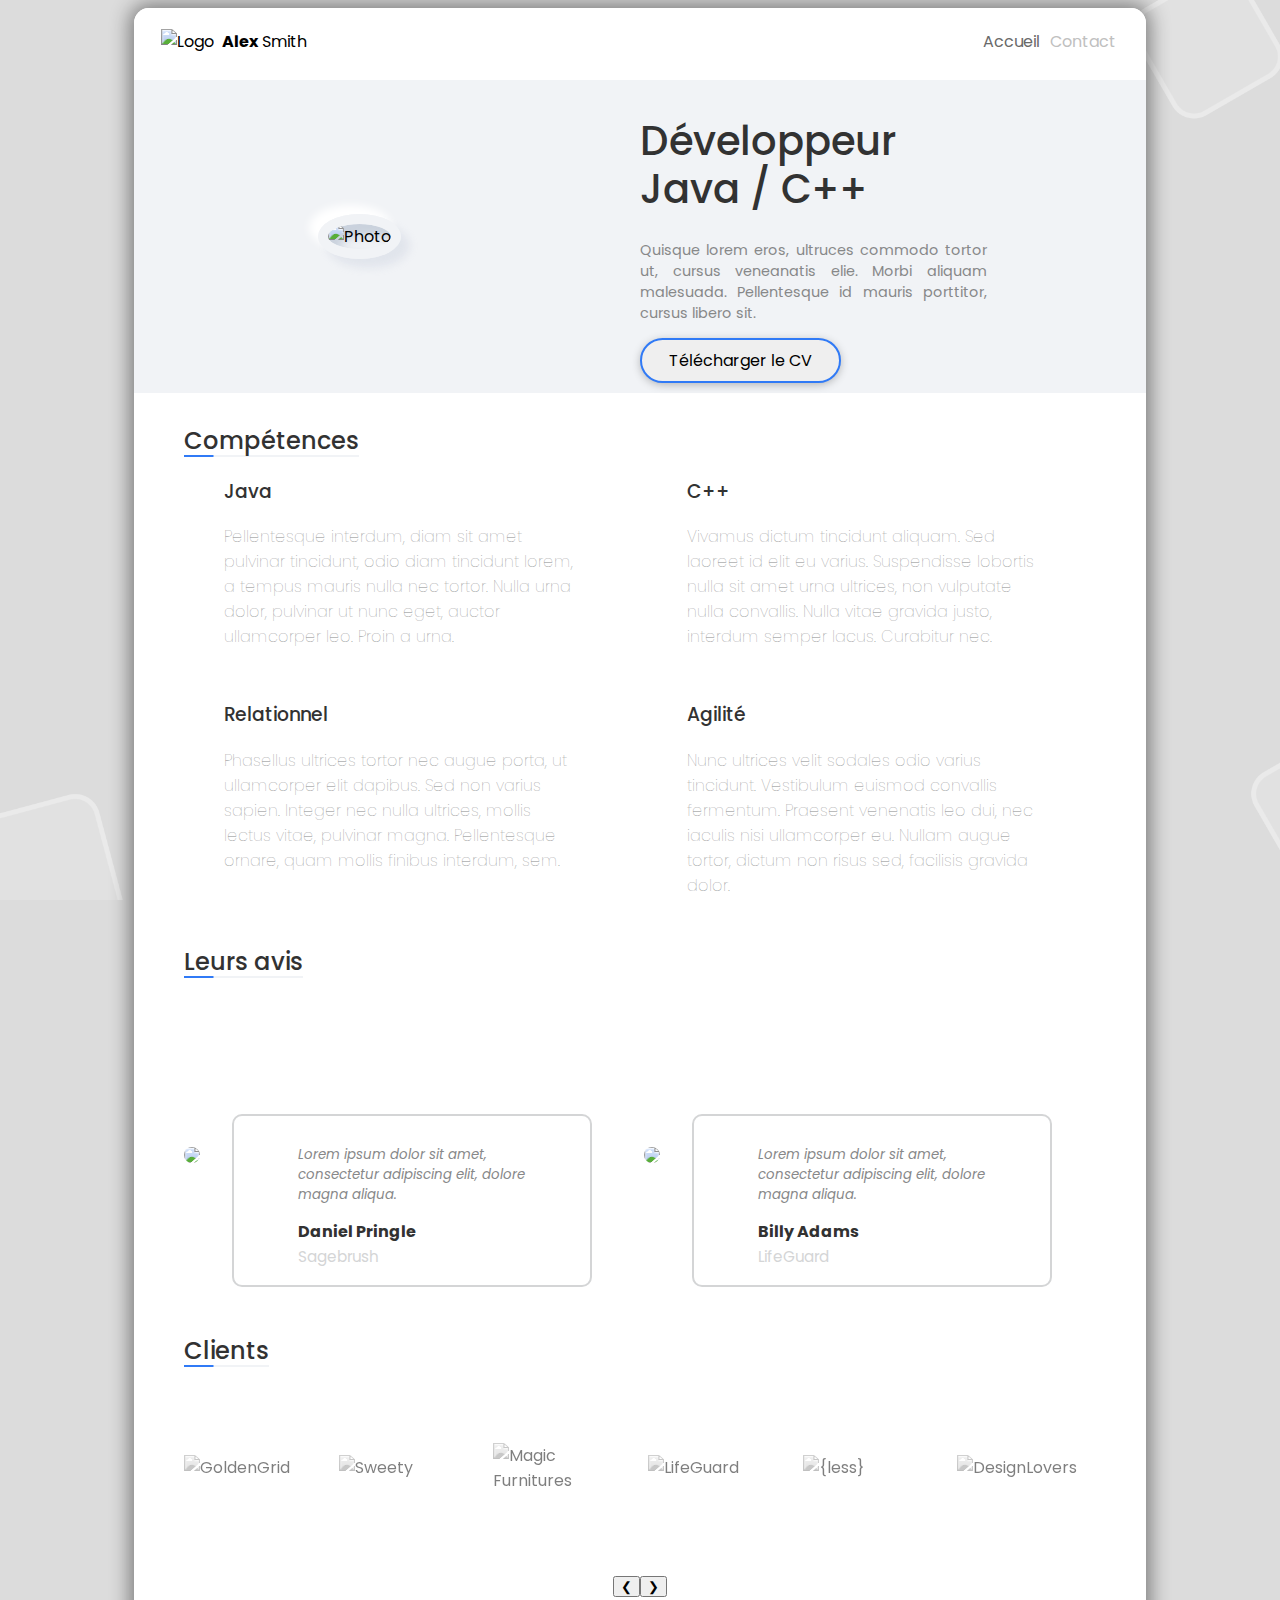
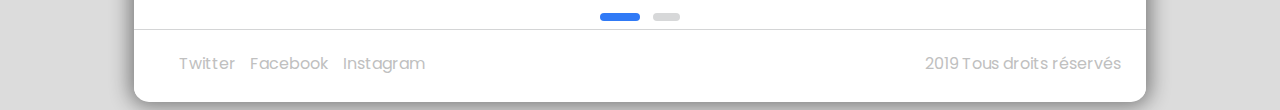
==== index.html @ a2bb188d "Commentaires, compatibilité chrome, scroll horisontal commencé" ====
<!DOCTYPE html>
<html lang="fr">

<head>
    <meta charset="UTF-8">
    <link rel="stylesheet" href="assets/stylesheet/style.css">
    <meta name="viewport" content="width=device-width, initial-scale=1.0">
    <meta http-equiv="X-UA-Compatible" content="ie=edge">

    <link href="https://fonts.googleapis.com/css?family=Poppins:300,400,500,700,900&display=swap" rel="stylesheet">
    <!-- police -->

    <script src="https://kit.fontawesome.com/a316a741dd.js" crossorigin="anonymous"></script>
    <!-- icones -->

    <link rel="apple-touch-icon" sizes="180x180" href="/apple-touch-icon.png">
    <link rel="icon" type="image/png" sizes="32x32" href="/favicon-32x32.png">
    <link rel="icon" type="image/png" sizes="16x16" href="/favicon-16x16.png">
    <link rel="manifest" href="/site.webmanifest">
    <!-- icône du site -->
    <title>CV</title>
</head>

<body>
    <div id="page">
        <nav>
            <div id="logo">
                <img src="favicon-32x32.png" alt="Logo" id="icon">
                <span id="name"><strong>Alex</strong> Smith</span>
            </div>

            <ul>
                <li><a href="" class="active">Accueil</a></li>
                <li><a href="">Contact</a></li>
            </ul>

        </nav>

        <header>
            <div id="headerContent">
                <div id="headerPhoto">
                    <img src="assets/images/headshot.png" alt="Photo" id="photo">
                </div>
                <div id="headerText">
                    <h1>Développeur Java / C++</h1>
                    <p id="describ">Quisque lorem eros, ultruces commodo tortor ut, cursus veneanatis elie. Morbi
                        aliquam malesuada. Pellentesque id mauris porttitor, cursus libero sit.
                    </p>
                    <button id="CVButton">Télécharger le CV</button>
                </div>
            </div>
        </header>
        <section id="skills">
            <h2 id="titleSkill">Compétences</h2>
            <div id="skillGrid">
                <article id="firstSkill" class="skill">
                    <i class="fas fa-pencil-alt" class="imgSkill"></i>
                    <div id="firstTextSkill" class="textSkill">
                        <h3>Java</h3>
                        <p>Pellentesque interdum, diam sit amet pulvinar tincidunt, odio diam tincidunt lorem, a tempus
                            mauris nulla nec tortor. Nulla urna dolor, pulvinar ut nunc eget, auctor ullamcorper leo.
                            Proin a urna. </p>
                    </div>
                </article>
                <article id="secondSkill" class="skill">
                    <i class="fas fa-store-alt" class="imgSkill"></i>
                    <div id="secondTextSkill" class="textSkill">
                        <h3>C++</h3>
                        <p>Vivamus dictum tincidunt aliquam. Sed laoreet id elit eu varius. Suspendisse lobortis nulla
                            sit amet urna ultrices, non vulputate nulla convallis. Nulla vitae gravida justo, interdum
                            semper lacus. Curabitur nec.</p>
                    </div>
                </article>
                <article id="thirdSkill" class="skill">
                    <i class="fas fa-desktop" class="imgSkill"></i>
                    <div id="thirdTextSkill" class="textSkill">
                        <h3>Relationnel</h3>
                        <p>Phasellus ultrices tortor nec augue porta, ut ullamcorper elit dapibus. Sed non varius
                            sapien. Integer nec nulla ultrices, mollis lectus vitae, pulvinar magna. Pellentesque
                            ornare, quam mollis finibus interdum, sem.</p>
                    </div>
                </article>
                <article id="fourthSkill" class="skill">
                    <i class="fas fa-bullhorn" class="imgSkill"></i>
                    <div id="fourthTextSkill" class="textSkill">
                        <h3>Agilité</h3>
                        <p>Nunc ultrices velit sodales odio varius tincidunt. Vestibulum euismod convallis fermentum.
                            Praesent venenatis leo dui, nec iaculis nisi ullamcorper eu. Nullam augue tortor, dictum non
                            risus sed, facilisis gravida dolor. </p>
                    </div>
                </article>
            </div>
        </section>
        <section id="comment">
            <h2>Leurs avis</h2>

            <div>
                <div class="slidesComments">
                    <!-- Deux premiers Commentaires -->
                    <div class="commentGrid">

                        <article id="firstComment" class="comment">
                            <img src="assets/images/man.jpg" id="firstImgComment" class="imgComment">
                            <div id="firstTextComment" class="textComment">
                                <p>Lorem ipsum dolor sit amet, consectetur adipiscing elit, dolore magna aliqua.
                                </p>
                                <span class="name">Daniel Pringle</span>
                                <br>
                                <span class="enterprise">Sagebrush</span>
                            </div>
                        </article>
                        <article id="secondComment" class="comment">
                            <img src="assets/images/man2.jpg" id="secondImgComment" class="imgComment">
                            <div id="secondTextComment" class="textComment">
                                <p>Lorem ipsum dolor sit amet, consectetur adipiscing elit, dolore magna aliqua.
                                </p>
                                <span class="name">Billy Adams</span>
                                <br>
                                <span class="enterprise">LifeGuard</span>
                            </div>


                        </article>

                        <article class="comment">
                            <img src="assets/images/woman.jpg" class="imgComment">
                            <div class="textComment">
                                <p>Lorem ipsum dolor sit amet, consectetur adipiscing elit, dolore magna aliqua.
                                </p>
                                <span class="name">Anna Lays</span>
                                <br>
                                <span class="enterprise">Magic Furnitures</span>
                            </div>
                        </article>
                        <article class="comment">
                            <img src="assets/images/woman2.jpg" class="imgComment">
                            <div class="textComment">
                                <p>Lorem ipsum dolor sit amet, consectetur adipiscing elit, dolore magna aliqua.
                                </p>
                                <span class="name">Eleanore Winston</span>
                                <br>
                                <span class="enterprise">Sweety</span>
                            </div>
                        </article>
                    </div>
                </div>
            </div>


        </section>

        <section id="clients">
            <h2 id="titleComment">Clients</h2>
            <div>
                <div class="slidesClients">
                    <div class="clientsGrid">

                        <img src="assets/images/logos/goldengrid.png" alt="GoldenGrid">
                        <img src="assets/images/logos/sweety.png" alt="Sweety">
                        <img src="assets/images/logos/magicfurnitures.png" alt="Magic Furnitures">
                        <img src="assets/images/logos/lifeguard.png" alt="LifeGuard">
                        <img src="assets/images/logos/less.png" alt="{less}">
                        <img src="assets/images/logos/designlovers.png" alt="DesignLovers">

                    </div>
                </div>
                <div class="slidesClients">
                    <div class="clientsGrid">

                        <img src="assets/images/logos/sqlaza.png" alt="SQLaza">
                        <img src="assets/images/logos/microfilm.png" alt="Microfilm">
                        <img src="assets/images/logos/logyk.png" alt="LOGYK">
                        <img src="assets/images/logos/emime.png" alt="EMINE">
                        <img src="assets/images/logos/doc.png" alt="<DOC/>">
                        <img src="assets/images/logos/agile.png" alt="Agile.io">

                    </div>
                </div>
            </div>

            <div class="sliders">
                <button class="sliderButton" onclick="plusClientsDivs(-1)">&#10094;</button>
                <button class="sliderButton" onclick="plusClientsDivs(1)">&#10095;</button>
            </div>

            <div class="indicators">
                <button class="indicatorClients" onclick="currentClientsDiv(1)"> </button>
                <button class="indicatorClients" onclick="currentClientsDiv(2)"> </button>
            </div>

            <script>
                var slideIndex = 1;
                showClientsDivs(slideIndex);

                function plusClientsDivs(n) {
                    showClientsDivs(slideIndex += n);
                }

                function currentClientsDiv(n) {
                    showClientsDivs(slideIndex = n);
                }

                function showClientsDivs(n) {
                    var i;
                    var x = document.getElementsByClassName("slidesClients");
                    var dots = document.getElementsByClassName("indicatorClients");
                    if (n > x.length) {
                        slideIndex = 1
                    }
                    if (n < 1) {
                        slideIndex = x.length
                    }
                    for (i = 0; i < x.length; i++) {
                        x[i].style.display = "none";
                    }
                    for (i = 0; i < dots.length; i++) {
                        dots[i].className = dots[i].className.replace(" activeSliderIndicator", "");
                    }
                    x[slideIndex - 1].style.display = "block";
                    dots[slideIndex - 1].className += " activeSliderIndicator";
                }
            </script>
        </section>


        <footer>
            <ul>
                <li><a href="">Twitter</a></li>
                <li><a href="">Facebook</a></li>
                <li><a href="">Instagram</a></li>
            </ul>

            <span id="copyright">2019 Tous droits réservés</span>
        </footer>
    </div>

</body>

</html>
---- assets/stylesheet/style.css ----
:root {
    --main-color: #307af6;
    --main-color-light: #698ef8;
    --main-color-dark: #2c509d;
    --main-title-color: #323232;
    --main-text-color: #878889;

    --scrollbarBG: rgba(0, 0, 0, 0.0);
    --thumbBG: #307af6;
    --width-mobile: 1120px;
}

body {
    font-family: 'Poppins', sans-serif;
    background: gainsboro url("../images/background.png") no-repeat center center fixed;
    -webkit-background-size: cover;
    -moz-background-size: cover;
    -o-background-size: cover;
    background-size: cover;
    padding: 0;
}

/* recoloration de la scrollbar */

/* *::-webkit-scrollbar {
    width: 11px;
}

* {
    scrollbar-width: thin;
    scrollbar-color: var(--thumbBG) var(--scrollbarBG);
}

*::-webkit-scrollbar-track {
    background: var(--scrollbarBG);
}

*::-webkit-scrollbar-thumb {
    background-color: var(--thumbBG);
    border-radius: 6px;
    border: 3px solid var(--scrollbarBG);
}
/*

/* mise en place du fond de la page */
#page {
    margin: 0 auto;
    width: 80%;
    max-width: 1120px;
    border-radius: 15px;
    background-color: white;
    -webkit-box-shadow: 0px 0px 20px 4px rgba(0, 0, 0, 0.45);
    -moz-box-shadow: 0px 0px 20px 4px rgba(0, 0, 0, 0.45);
    box-shadow: 0px 0px 20px 4px rgba(0, 0, 0, 0.45);
    overflow: hidden;
}

@media (max-width: 1120px) {

    body {
        margin: 0;
    }

    #page {
        width: 100%;
        max-width: none;
        border-radius: 0px;
        -webkit-box-shadow: none;
        -moz-box-shadow: none;
        box-shadow: none;

    }
}

nav {
    width: 100%;
    background-color: white;
    color: black;
    float: left;
    margin-bottom: 5px;
    align-items: center;
    display: flex;
    justify-content: space-between;
}

#logo {
    text-align: center;
    padding-left: 25px;
}

#icon,
#name {
    padding: 2px;
    display: inline-block;
    vertical-align: middle;
}

nav ul {
    display: flex;
    float: right;
    margin-right: 25px;
}

nav li {
    padding: 5px;
    display: inline-block;
}

nav a {
    transition: .1s;
    color: silver;
    text-decoration: none;
}

nav a:hover {
    transition: .1s;
    color: darkgray;
}

.active {
    transition: .1s;
    color: dimgray;
}

header {
    padding: 10px;
    background: #f1f3f6;
    align-items: center;
    display: flex;
}

#headerContent {
    width: 70%;
    margin: 0 auto;
    display: grid;
    justify-content: center;
    align-items: center;
    grid-template-columns: repeat(2, 1fr);
}

#headerPhoto {
    padding: 25px;
}

#photo {
    width: 350px;
    border-radius: 50%;
    border: 10px solid #F1F3F6;
    -webkit-box-shadow: 9px 9px 9px rgba(163, 177, 198, 0.2), -9px -9px 9px rgba(255, 255, 255, 1), inset 9px 9px 9px 3px rgba(163, 177, 198, 0.5);
    -moz-box-shadow: 9px 9px 9px rgba(163, 177, 198, 0.2), -9px -9px 9px rgba(255, 255, 255, 1), inset 9px 9px 9px 3px rgba(163, 177, 198, 0.5);
    box-shadow: 9px 9px 9px rgba(163, 177, 198, 0.2), -9px -9px 9px rgba(255, 255, 255, 1), inset 9px 9px 9px 3px rgba(163, 177, 198, 0.5);
}

h1 {
    font-weight: 500;
    font-size: 250%;
    line-height: 1.2em;
    color: var(--main-title-color);

}

@media (max-width: 1120px) {
    #headerContent {
        grid-template-columns: repeat(1, 1fr);
        text-align: center !important;
    }

    #headerText {
        font-size: 1em;
        width: 80% !important;
        text-align: center !important;

    }

    #headerText h1 {
        margin-top: -0.6em;
        line-height: 130%;
    }

}

h2 {
    font-weight: 500;
    color: var(--main-title-color);
}

/* Ligne en dessous du H2*/
h2 {
    display: inline;
    background-repeat: repeat-x;
    background-position: 0 100%;
    background-size: 100% 2px;
    background-image: linear-gradient(0.25turn, var(--main-color) 0%, var(--main-color) 29px, #f1f3f6 30px);
}

h3 {
    color: var(--main-title-color);

    font-weight: 500;
}

.skill p {
    font-weight: 100;
    color: var(--main-text-color);
}

#headerText {
    width: fit-content;
    text-align: justify;
    margin: 0 auto;
    display: inline-block;
}

#describ {
    color: var(--main-text-color);
    font-size: 0.9em;
}

#CVButton {
    font-family: 'Poppins', sans-serif;
    font-size: 1em;
    padding: 0.5em 1.7em;
    border-radius: 5em;
    border: 2px solid var(--main-color);
    transition: .1s;

    -webkit-box-shadow: 0px 2px 10px -1px rgba(0, 0, 0, 0.3);
    -moz-box-shadow: 0px 2px 10px -1px rgba(0, 0, 0, 0.3);
    box-shadow: 0px 2px 10px -1px rgba(0, 0, 0, 0.3);
}

#CVButton:hover {
    transition: .1s;
    transform: scale(1.1);
}

#CVButton:active {
    transition: .1s;
    transform: scale(0.9);
}


#skills,
#comment,
#clients {

    padding: 50px;
    padding-top: 30px;
    padding-bottom: 0;
}



#skillGrid,
.clientsGrid {
    margin: 0 auto;
    display: grid;
    grid-gap: 1em;
    grid-template-columns: repeat(2, 1fr);

}

/* si on passe en mode mobile*/
@media (max-width: 1120px) {
    #skillGrid {
        grid-template-columns: repeat(1, 1fr);
    }

    .textSkill {
        display: inline-block;
        width: 100%;
    }
}

/* couleur des icônes font awesome */
.fas {
    vertical-align: top;
    color: var(--main-color);
    font-size: 2.2em;
    display: inline-block;
    width: fit-content;
    padding: 0.5em;
}

.textSkill {
    display: inline-block;
    width: 78%;
}




/*contient la grille de cartes*/
.slidesComments {
    display: grid;
    grid-gap: 10px;
    grid-template-columns: repeat(4, calc(40%-40px));
    grid-template-rows: minmax(150px, 1fr);
}

/*contient toutes les div commentaires*/
.commentGrid {
    overflow-x: scroll;
    white-space: nowrap;


}

/* div contenant l'image, texte, nom, prénom */
.comment {

    display: inline-block;
    width: 50%;


    background-image: url("../images/quote_reverse.png");
    background-repeat: no-repeat;
    background-position: 95% 100%;
    background-size: 3em;

}

/* image au dessus du commentaire */
.imgComment {
    border-radius: 50%;
    height: 7em;
    position: relative;
    bottom: -4.5em;
    transition: .1s;

}

.imgComment:hover {
    transition: .1s;
    transform: scale(1.1);
}

/* texte dans le commentaire  */
.textComment {
    border: 2px solid #D4D5D6;
    margin: 1em 3em;
    padding: 1em 4em 1em 4em;
    border-radius: 10px;
    color: var(--main-text-color);
    background: white url("../images/quote.png");
    background-repeat: no-repeat;
    background-position: 8% 60%;
    background-size: 1.2em;

}

/* paragraphe dans le commentaire*/
.comment p {
    font-size: smaller;
    font-style: italic;
    white-space: pre-line;
    /*sinon le texte dépasse*/

}

/* nom dans le commentaire*/
.name {
    color: var(--main-title-color);
    font-weight: bolder;
}

/* entreprise dans le commentaire*/
.enterprise {
    color: #D4D5D6;
    font-size: 0.95em;
}

.mySlides {
    display: none
        /*les diapositives sont masquées par défaut pour que le JS s'occupe de les afficher*/
}

/* indicateurs du vieux système de scroll */
.sliders,
.indicators {
    display: flex;
    justify-content: center;
    padding: 0.5em;

}

.indicators button {
    padding: 0.3em;
    padding-left: 1em;
    padding-right: 1em;

    border: none;
    margin-left: 0.5em;
    margin-right: 0.5em;

    border-radius: 5px;
    transition: .3s;
    background-color: #D7D8D9;

}

.indicators button:hover {

    background-color: var(--main-color-light);

    border: none;
    margin-left: 0.5em;
    margin-right: 0.5em;

    border-radius: 5px;
    transition: .3s;

}

.activeSliderIndicator {
    padding-left: 2em !;
    padding-right: 2em !important;

    background-color: var(--main-color) !important;
    transition: .1s;


}

.clientsGrid {
    grid-template-columns: repeat(6, 1fr);
    display: flex;
    justify-content: center;
    min-height: 200px;
}

.clientsGrid img {
    align-self: center;
    transition: .1s;
    -webkit-filter: grayscale(100%);
    filter: grayscale(100%);
    width: 100%;
    opacity: 50%;

    max-width: 165px;

    height: auto;

}

.clientsGrid img:hover {

    transition: .1s;
    filter: grayscale(0%);

    transform: scale(1.1);
    opacity: 100%;
}

/* bas de page */

footer {
    /* min-height: 145px;*/
    width: 100%;
    background-color: white;
    color: black;
    float: left;
    margin-bottom: 5px;
    align-items: center;
    display: flex;
    justify-content: space-between;
    border-top: 1px solid #D4D5D6;

}

footer li {
    padding: 5px;
    display: inline-block;
}

footer a,
footer span {
    transition: .3s;
    color: silver;
    text-decoration: none;
}

#copyright {
    margin-right: 25px;
}

footer a:hover {
    transition: .3s;
    color: darkgray;
}
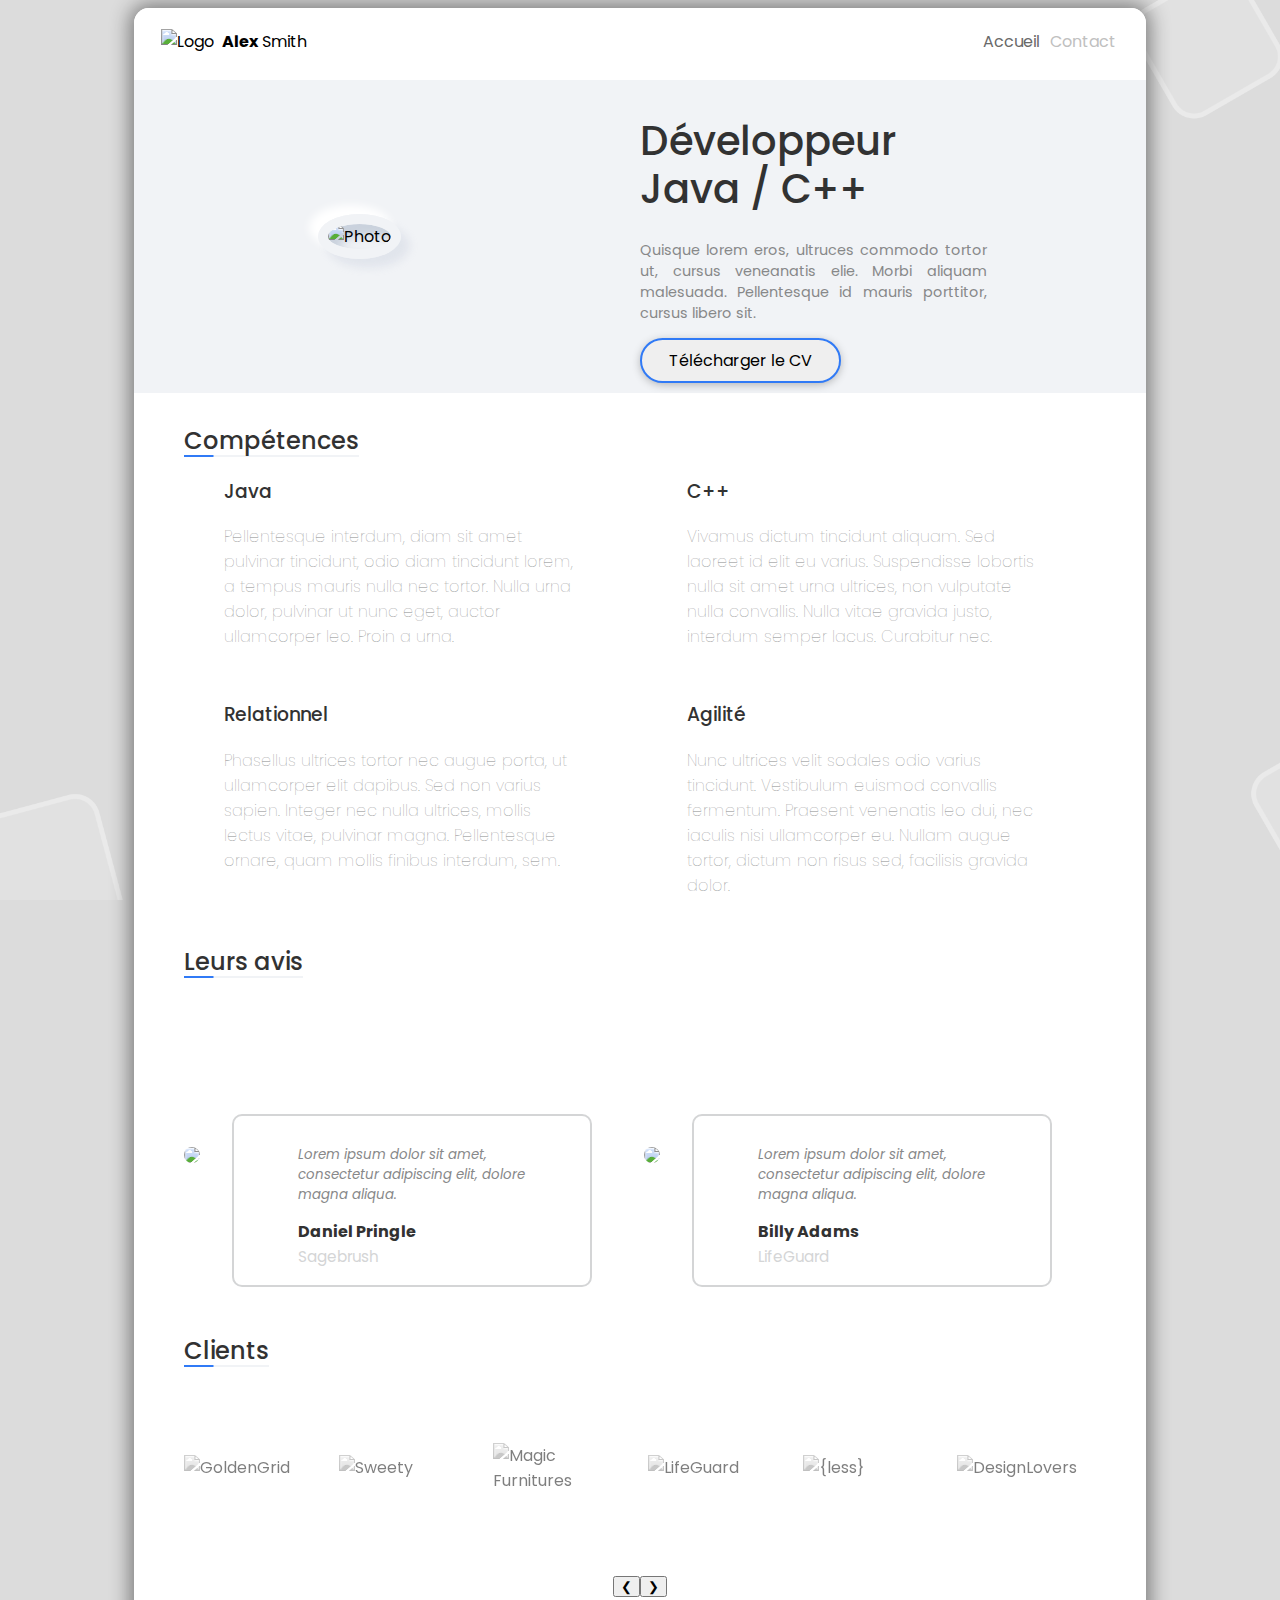
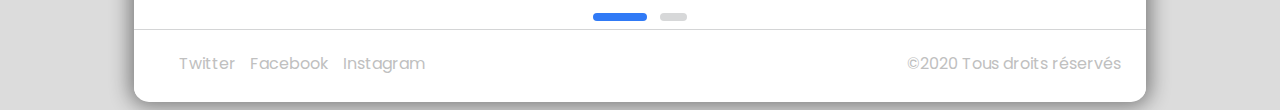
==== commit b545b734: "update" ====
--- a/index.html
+++ b/index.html
@@ -3,7 +3,7 @@
 
 <head>
     <meta charset="UTF-8">
-    <link rel="stylesheet" href="assets/stylesheet/style.css">
+    <link rel="stylesheet" href="assets/stylesheet/styleIndex.css">
     <meta name="viewport" content="width=device-width, initial-scale=1.0">
     <meta http-equiv="X-UA-Compatible" content="ie=edge">
 
@@ -31,7 +31,7 @@
 
             <ul>
                 <li><a href="" class="active">Accueil</a></li>
-                <li><a href="">Contact</a></li>
+                <li><a href="contact.html">Contact</a></li>
             </ul>
 
         </nav>
@@ -230,7 +230,7 @@
                 <li><a href="">Instagram</a></li>
             </ul>
 
-            <span id="copyright">2019 Tous droits réservés</span>
+            <span id="copyright">©2020 Tous droits réservés</span>
         </footer>
     </div>
 
--- a/assets/stylesheet/styleIndex.css
+++ b/assets/stylesheet/styleIndex.css
@@ -0,0 +1,490 @@
+:root {
+    --main-color: #307af6;
+    --main-color-light: #698ef8;
+    --main-color-dark: #2c509d;
+    --main-title-color: #323232;
+    --main-text-color: #878889;
+
+    --scrollbarBG: rgba(0, 0, 0, 0.0);
+    --thumbBG: #307af6;
+    --width-mobile: 1120px;
+}
+
+body {
+    font-family: 'Poppins', sans-serif;
+    background: gainsboro url("../images/background.png") no-repeat center center fixed;
+    -webkit-background-size: cover;
+    -moz-background-size: cover;
+    -o-background-size: cover;
+    background-size: cover;
+    padding: 0;
+}
+
+/* recoloration de la scrollbar */
+
+/* *::-webkit-scrollbar {
+    width: 11px;
+}
+
+* {
+    scrollbar-width: thin;
+    scrollbar-color: var(--thumbBG) var(--scrollbarBG);
+}
+
+*::-webkit-scrollbar-track {
+    background: var(--scrollbarBG);
+}
+
+*::-webkit-scrollbar-thumb {
+    background-color: var(--thumbBG);
+    border-radius: 6px;
+    border: 3px solid var(--scrollbarBG);
+}
+/*
+
+/* mise en place du fond de la page */
+#page {
+    margin: 0 auto;
+    width: 80%;
+    max-width: 1120px;
+    border-radius: 15px;
+    background-color: white;
+    -webkit-box-shadow: 0px 0px 20px 4px rgba(0, 0, 0, 0.45);
+    -moz-box-shadow: 0px 0px 20px 4px rgba(0, 0, 0, 0.45);
+    box-shadow: 0px 0px 20px 4px rgba(0, 0, 0, 0.45);
+    overflow: hidden;
+}
+
+@media (max-width: 1120px) {
+
+    body {
+        margin: 0;
+    }
+
+    #page {
+        width: 100%;
+        max-width: none;
+        border-radius: 0px;
+        -webkit-box-shadow: none;
+        -moz-box-shadow: none;
+        box-shadow: none;
+
+    }
+}
+
+nav {
+    width: 100%;
+    background-color: white;
+    color: black;
+    float: left;
+    margin-bottom: 5px;
+    align-items: center;
+    display: flex;
+    justify-content: space-between;
+}
+
+#logo {
+    text-align: center;
+    padding-left: 25px;
+}
+
+#icon,
+#name {
+    padding: 2px;
+    display: inline-block;
+    vertical-align: middle;
+}
+
+nav ul {
+    display: flex;
+    float: right;
+    margin-right: 25px;
+}
+
+nav li {
+    padding: 5px;
+    display: inline-block;
+}
+
+nav a {
+    transition: .1s;
+    color: silver;
+    text-decoration: none;
+}
+
+nav a:hover {
+    transition: .1s;
+    color: darkgray;
+}
+
+.active {
+    transition: .1s;
+    color: dimgray;
+}
+
+header {
+    padding: 10px;
+    background: #f1f3f6;
+    align-items: center;
+    display: flex;
+}
+
+#headerContent {
+    width: 70%;
+    margin: 0 auto;
+    display: grid;
+    justify-content: center;
+    align-items: center;
+    grid-template-columns: repeat(2, 1fr);
+}
+
+#headerPhoto {
+    padding: 25px;
+}
+
+#photo {
+    width: 350px;
+    border-radius: 50%;
+    border: 10px solid #F1F3F6;
+    -webkit-box-shadow: 9px 9px 9px rgba(163, 177, 198, 0.2), -9px -9px 9px rgba(255, 255, 255, 1), inset 9px 9px 9px 3px rgba(163, 177, 198, 0.5);
+    -moz-box-shadow: 9px 9px 9px rgba(163, 177, 198, 0.2), -9px -9px 9px rgba(255, 255, 255, 1), inset 9px 9px 9px 3px rgba(163, 177, 198, 0.5);
+    box-shadow: 9px 9px 9px rgba(163, 177, 198, 0.2), -9px -9px 9px rgba(255, 255, 255, 1), inset 9px 9px 9px 3px rgba(163, 177, 198, 0.5);
+}
+
+h1 {
+    font-weight: 500;
+    font-size: 250%;
+    line-height: 1.2em;
+    color: var(--main-title-color);
+
+}
+
+@media (max-width: 1120px) {
+    #headerContent {
+        grid-template-columns: repeat(1, 1fr);
+        text-align: center !important;
+    }
+
+    #headerText {
+        font-size: 1em;
+        width: 80% !important;
+        text-align: center !important;
+
+    }
+
+    #headerText h1 {
+        margin-top: -0.6em;
+        line-height: 130%;
+    }
+
+}
+
+h2 {
+    font-weight: 500;
+    color: var(--main-title-color);
+}
+
+/* Ligne en dessous du H2*/
+h2 {
+    display: inline;
+    background-repeat: repeat-x;
+    background-position: 0 100%;
+    background-size: 100% 2px;
+    background-image: linear-gradient(0.25turn, var(--main-color) 0%, var(--main-color) 29px, #f1f3f6 30px);
+}
+
+h3 {
+    color: var(--main-title-color);
+
+    font-weight: 500;
+}
+
+.skill p {
+    font-weight: 100;
+    color: var(--main-text-color);
+}
+
+#headerText {
+    width: fit-content;
+    text-align: justify;
+    margin: 0 auto;
+    display: inline-block;
+}
+
+#describ {
+    color: var(--main-text-color);
+    font-size: 0.9em;
+}
+
+#CVButton {
+    font-family: 'Poppins', sans-serif;
+    font-size: 1em;
+    padding: 0.5em 1.7em;
+    border-radius: 5em;
+    border: 2px solid var(--main-color);
+    transition: .1s;
+    outline: none;
+    -webkit-box-shadow: 0px 2px 10px -1px rgba(0, 0, 0, 0.3);
+    -moz-box-shadow: 0px 2px 10px -1px rgba(0, 0, 0, 0.3);
+    box-shadow: 0px 2px 10px -1px rgba(0, 0, 0, 0.3);
+}
+
+#CVButton:hover {
+    transition: .1s;
+    transform: scale(1.1);
+}
+
+#CVButton:active {
+    transition: .1s;
+    transform: scale(0.9);
+}
+
+
+#skills,
+#comment,
+#clients {
+
+    padding: 50px;
+    padding-top: 30px;
+    padding-bottom: 0;
+}
+
+
+
+#skillGrid,
+.clientsGrid {
+    margin: 0 auto;
+    display: grid;
+    grid-gap: 1em;
+    grid-template-columns: repeat(2, 1fr);
+
+}
+
+/* si on passe en mode mobile*/
+@media (max-width: 1120px) {
+    #skillGrid {
+        grid-template-columns: repeat(1, 1fr);
+    }
+
+    .textSkill {
+        display: inline-block;
+        width: 100%;
+    }
+}
+
+/* couleur des icônes font awesome */
+.fas {
+    vertical-align: top;
+    color: var(--main-color);
+    font-size: 2.2em;
+    display: inline-block;
+    width: fit-content;
+    padding: 0.5em;
+}
+
+.textSkill {
+    display: inline-block;
+    width: 78%;
+}
+
+
+
+
+/*contient la grille de cartes*/
+.slidesComments {
+    display: grid;
+    grid-gap: 10px;
+    grid-template-columns: repeat(4, calc(40%-40px));
+    grid-template-rows: minmax(150px, 1fr);
+}
+
+/*contient toutes les div commentaires*/
+.commentGrid {
+    overflow-x: scroll;
+    white-space: nowrap;
+
+
+}
+
+/* div contenant l'image, texte, nom, prénom */
+.comment {
+
+    display: inline-block;
+    width: 50%;
+
+
+    background-image: url("../images/quote_reverse.png");
+    background-repeat: no-repeat;
+    background-position: 95% 100%;
+    background-size: 3em;
+
+}
+
+/* image au dessus du commentaire */
+.imgComment {
+    border-radius: 50%;
+    height: 7em;
+    position: relative;
+    bottom: -4.5em;
+    transition: .1s;
+
+}
+
+.imgComment:hover {
+    transition: .1s;
+    transform: scale(1.1);
+}
+
+/* texte dans le commentaire  */
+.textComment {
+    border: 2px solid #D4D5D6;
+    margin: 1em 3em;
+    padding: 1em 4em 1em 4em;
+    border-radius: 10px;
+    color: var(--main-text-color);
+    background: white url("../images/quote.png");
+    background-repeat: no-repeat;
+    background-position: 8% 60%;
+    background-size: 1.2em;
+
+}
+
+/* paragraphe dans le commentaire*/
+.comment p {
+    font-size: smaller;
+    font-style: italic;
+    white-space: pre-line;
+    /*sinon le texte dépasse*/
+
+}
+
+/* nom dans le commentaire*/
+.name {
+    color: var(--main-title-color);
+    font-weight: bolder;
+}
+
+/* entreprise dans le commentaire*/
+.enterprise {
+    color: #D4D5D6;
+    font-size: 0.95em;
+}
+
+.mySlides {
+    display: none
+        /*les diapositives sont masquées par défaut pour que le JS s'occupe de les afficher*/
+}
+
+/* indicateurs du vieux système de scroll */
+.sliders,
+.indicators {
+    display: flex;
+    justify-content: center;
+    padding: 0.5em;
+
+}
+
+.indicators button {
+    padding: 0.3em;
+    padding-left: 1em;
+    padding-right: 1em;
+
+    border: none;
+    margin-left: 0.5em;
+    margin-right: 0.5em;
+
+    border-radius: 5px;
+    transition: .3s;
+    background-color: #D7D8D9;
+
+}
+
+.indicators button:hover {
+
+    background-color: var(--main-color-light);
+
+    border: none;
+    margin-left: 0.5em;
+    margin-right: 0.5em;
+
+    border-radius: 5px;
+    transition: .3s;
+
+}
+
+.activeSliderIndicator {
+    padding-left: 2em !important;
+    padding-right: 2em !important;
+
+    background-color: var(--main-color) !important;
+    transition: .1s;
+
+
+}
+
+.clientsGrid {
+    grid-template-columns: repeat(6, 1fr);
+    display: flex;
+    justify-content: center;
+    min-height: 200px;
+}
+
+.clientsGrid img {
+    align-self: center;
+    transition: .1s;
+    -webkit-filter: grayscale(100%);
+    filter: grayscale(100%);
+    width: 100%;
+    opacity: 50%;
+
+    max-width: 165px;
+
+    height: auto;
+
+}
+
+.clientsGrid img:hover {
+
+    transition: .1s;
+    filter: grayscale(0%);
+
+    transform: scale(1.1);
+    opacity: 100%;
+}
+
+/* bas de page */
+
+footer {
+    /* min-height: 145px;*/
+    width: 100%;
+    background-color: white;
+    color: black;
+    float: left;
+    margin-bottom: 5px;
+    align-items: center;
+    display: flex;
+    justify-content: space-between;
+    border-top: 1px solid #D4D5D6;
+
+}
+
+footer li {
+    padding: 5px;
+    display: inline-block;
+}
+
+footer a,
+footer span {
+    transition: .3s;
+    color: silver;
+    text-decoration: none;
+}
+
+#copyright {
+    margin-right: 25px;
+}
+
+footer a:hover {
+    transition: .3s;
+    color: darkgray;
+}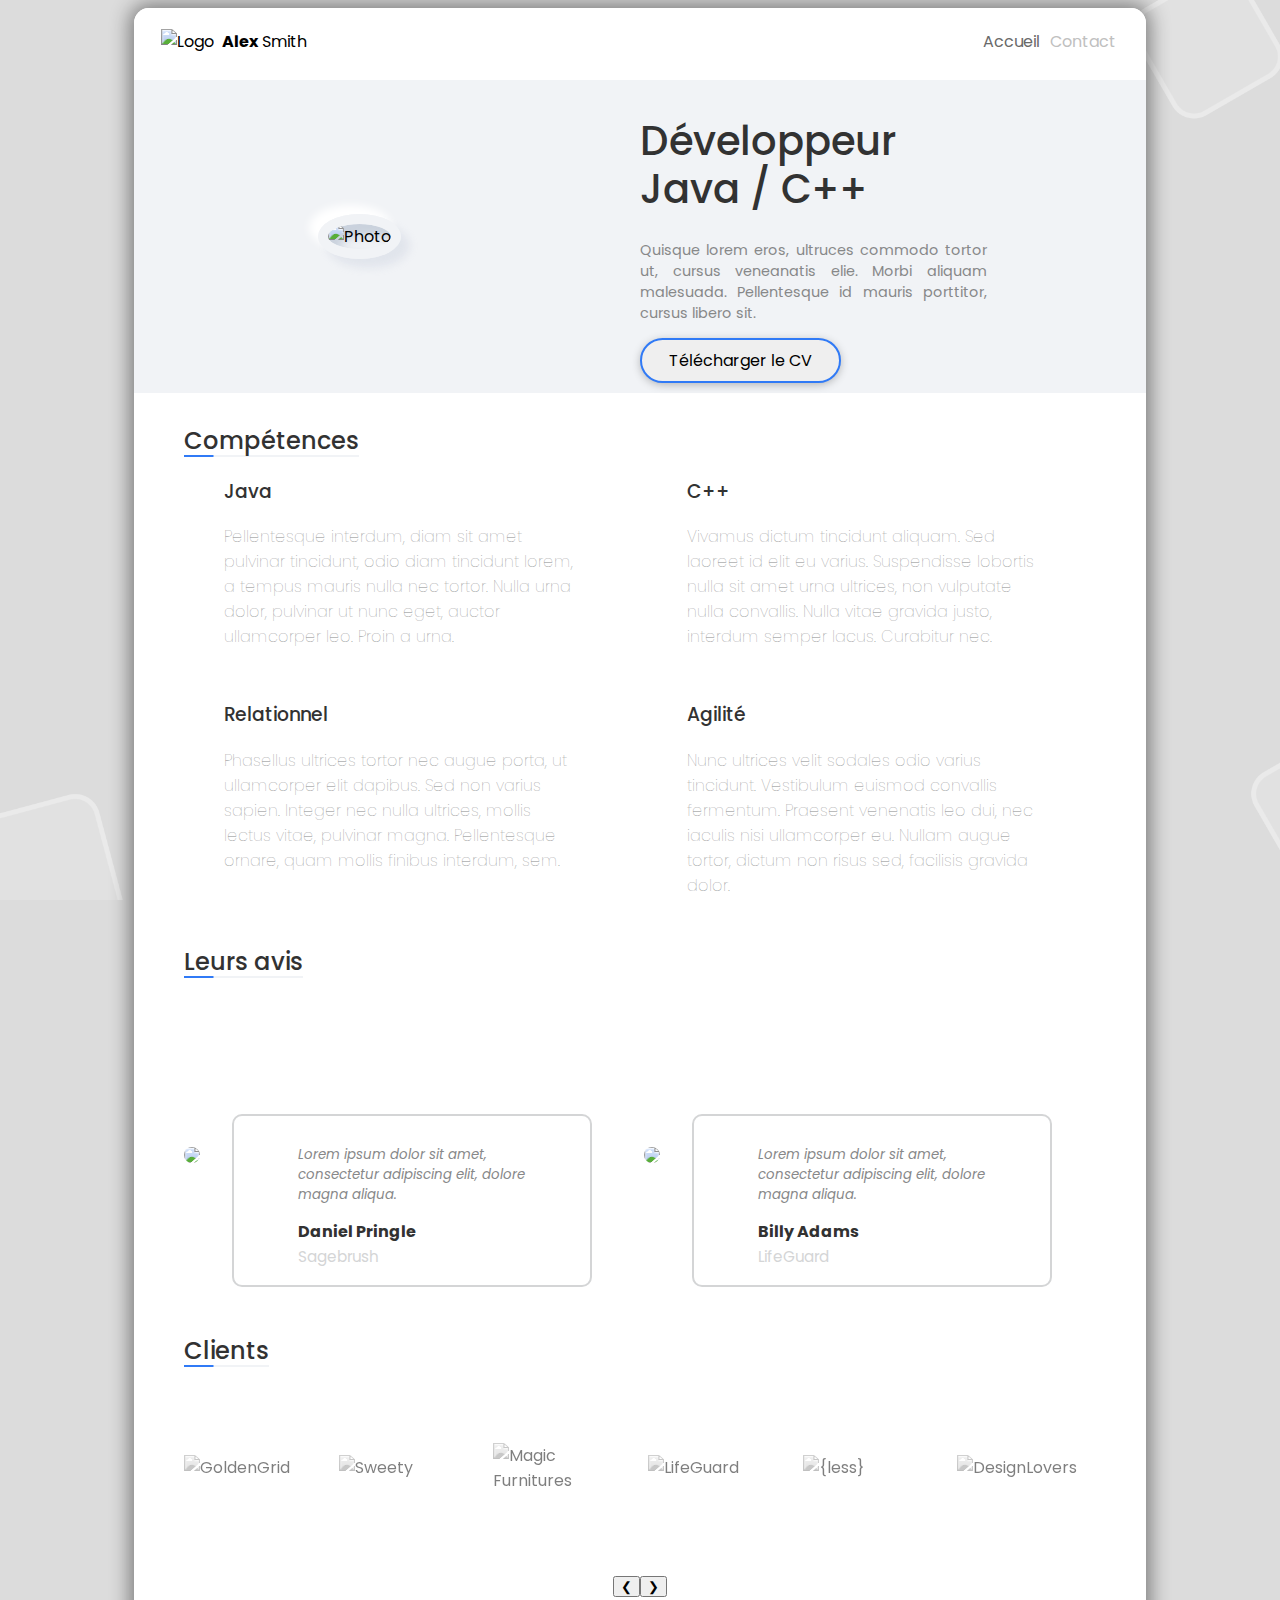
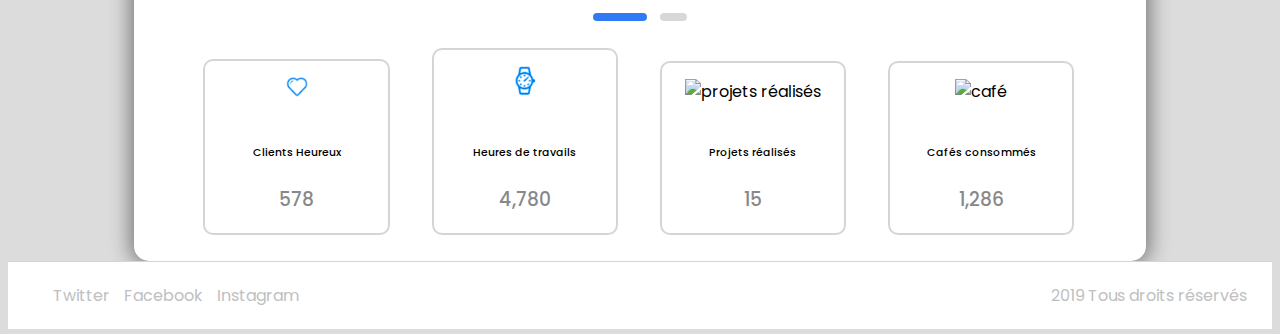
==== commit 2339df4f: "Histoire" ====
--- a/index.html
+++ b/index.html
@@ -3,7 +3,7 @@
 
 <head>
     <meta charset="UTF-8">
-    <link rel="stylesheet" href="assets/stylesheet/styleIndex.css">
+    <link rel="stylesheet" href="assets/stylesheet/style.css">
     <meta name="viewport" content="width=device-width, initial-scale=1.0">
     <meta http-equiv="X-UA-Compatible" content="ie=edge">
 
@@ -188,6 +188,40 @@
                 <button class="indicatorClients" onclick="currentClientsDiv(2)"> </button>
             </div>
 
+            <div>
+                <div class="Histoire">
+                    <img class="HistoireLogo" src="assets/images/koeur.png" alt="clients heureux">
+                    <h6><p class="HistoireNom">Clients Heureux</p></h6>
+                    <h3><p class="ChiffreMagique">578</p></h3>
+                </div>
+
+                <div class="Histoire">
+                        <img class="HistoireLogo" src="assets/images/montre2.png" alt="heures de travails">
+                        <h6><p class="HistoireNom">Heures de travails</p></h6>
+                        <h3><p class="ChiffreMagique">4,780</p></h3>
+                </div>
+
+                <div class="Histoire">
+                        <img class="HistoireLogo" src="assets/images/étoiles.png" alt="projets réalisés">
+                        <h6><p class="HistoireNom">Projets réalisés</p></h6>
+                        <h3><p class="ChiffreMagique">15</p></h3>
+                        </h3>
+                </div>
+
+                <div class="Histoire">
+                    <img class="HistoireLogo" src="assets/images/cafééé.png" alt="café">
+                    <h6><p class="HistoireNom">Cafés consommés</p></h6>
+                    <h3><p class="ChiffreMagique">1,286</p></h3>
+                    </div>
+
+
+            </div>
+
+
+
+
+            </div>
+
             <script>
                 var slideIndex = 1;
                 showClientsDivs(slideIndex);
@@ -230,7 +264,7 @@
                 <li><a href="">Instagram</a></li>
             </ul>
 
-            <span id="copyright">©2020 Tous droits réservés</span>
+            <span id="copyright">2019 Tous droits réservés</span>
         </footer>
     </div>
 
--- a/assets/stylesheet/style.css
+++ b/assets/stylesheet/style.css
@@ -0,0 +1,524 @@
+:root {
+    --main-color: #307af6;
+    --main-color-light: #698ef8;
+    --main-color-dark: #2c509d;
+    --main-title-color: #323232;
+    --main-text-color: #878889;
+
+    --scrollbarBG: rgba(0, 0, 0, 0.0);
+    --thumbBG: #307af6;
+    --width-mobile: 1120px;
+}
+
+body {
+    font-family: 'Poppins', sans-serif;
+    background: gainsboro url("../images/background.png") no-repeat center center fixed;
+    -webkit-background-size: cover;
+    -moz-background-size: cover;
+    -o-background-size: cover;
+    background-size: cover;
+    padding: 0;
+}
+
+/* recoloration de la scrollbar */
+
+/* *::-webkit-scrollbar {
+    width: 11px;
+}
+
+* {
+    scrollbar-width: thin;
+    scrollbar-color: var(--thumbBG) var(--scrollbarBG);
+}
+
+*::-webkit-scrollbar-track {
+    background: var(--scrollbarBG);
+}
+
+*::-webkit-scrollbar-thumb {
+    background-color: var(--thumbBG);
+    border-radius: 6px;
+    border: 3px solid var(--scrollbarBG);
+}
+/*
+
+/* mise en place du fond de la page */
+#page {
+    margin: 0 auto;
+    width: 80%;
+    max-width: 1120px;
+    border-radius: 15px;
+    background-color: white;
+    -webkit-box-shadow: 0px 0px 20px 4px rgba(0, 0, 0, 0.45);
+    -moz-box-shadow: 0px 0px 20px 4px rgba(0, 0, 0, 0.45);
+    box-shadow: 0px 0px 20px 4px rgba(0, 0, 0, 0.45);
+    overflow: hidden;
+}
+
+@media (max-width: 1120px) {
+
+    body {
+        margin: 0;
+    }
+
+    #page {
+        width: 100%;
+        max-width: none;
+        border-radius: 0px;
+        -webkit-box-shadow: none;
+        -moz-box-shadow: none;
+        box-shadow: none;
+
+    }
+}
+
+nav {
+    width: 100%;
+    background-color: white;
+    color: black;
+    float: left;
+    margin-bottom: 5px;
+    align-items: center;
+    display: flex;
+    justify-content: space-between;
+}
+
+#logo {
+    text-align: center;
+    padding-left: 25px;
+}
+
+#icon,
+#name {
+    padding: 2px;
+    display: inline-block;
+    vertical-align: middle;
+}
+
+nav ul {
+    display: flex;
+    float: right;
+    margin-right: 25px;
+}
+
+nav li {
+    padding: 5px;
+    display: inline-block;
+}
+
+nav a {
+    transition: .1s;
+    color: silver;
+    text-decoration: none;
+}
+
+nav a:hover {
+    transition: .1s;
+    color: darkgray;
+}
+
+.active {
+    transition: .1s;
+    color: dimgray;
+}
+
+header {
+    padding: 10px;
+    background: #f1f3f6;
+    align-items: center;
+    display: flex;
+}
+
+#headerContent {
+    width: 70%;
+    margin: 0 auto;
+    display: grid;
+    justify-content: center;
+    align-items: center;
+    grid-template-columns: repeat(2, 1fr);
+}
+
+#headerPhoto {
+    padding: 25px;
+}
+
+#photo {
+    width: 350px;
+    border-radius: 50%;
+    border: 10px solid #F1F3F6;
+    -webkit-box-shadow: 9px 9px 9px rgba(163, 177, 198, 0.2), -9px -9px 9px rgba(255, 255, 255, 1), inset 9px 9px 9px 3px rgba(163, 177, 198, 0.5);
+    -moz-box-shadow: 9px 9px 9px rgba(163, 177, 198, 0.2), -9px -9px 9px rgba(255, 255, 255, 1), inset 9px 9px 9px 3px rgba(163, 177, 198, 0.5);
+    box-shadow: 9px 9px 9px rgba(163, 177, 198, 0.2), -9px -9px 9px rgba(255, 255, 255, 1), inset 9px 9px 9px 3px rgba(163, 177, 198, 0.5);
+}
+
+h1 {
+    font-weight: 500;
+    font-size: 250%;
+    line-height: 1.2em;
+    color: var(--main-title-color);
+
+}
+
+@media (max-width: 1120px) {
+    #headerContent {
+        grid-template-columns: repeat(1, 1fr);
+        text-align: center !important;
+    }
+
+    #headerText {
+        font-size: 1em;
+        width: 80% !important;
+        text-align: center !important;
+
+    }
+
+    #headerText h1 {
+        margin-top: -0.6em;
+        line-height: 130%;
+    }
+
+}
+
+h2 {
+    font-weight: 500;
+    color: var(--main-title-color);
+}
+
+/* Ligne en dessous du H2*/
+h2 {
+    display: inline;
+    background-repeat: repeat-x;
+    background-position: 0 100%;
+    background-size: 100% 2px;
+    background-image: linear-gradient(0.25turn, var(--main-color) 0%, var(--main-color) 29px, #f1f3f6 30px);
+}
+
+h3 {
+    color: var(--main-title-color);
+
+    font-weight: 500;
+}
+
+.skill p {
+    font-weight: 100;
+    color: var(--main-text-color);
+}
+
+#headerText {
+    width: fit-content;
+    text-align: justify;
+    margin: 0 auto;
+    display: inline-block;
+}
+
+#describ {
+    color: var(--main-text-color);
+    font-size: 0.9em;
+}
+
+#CVButton {
+    font-family: 'Poppins', sans-serif;
+    font-size: 1em;
+    padding: 0.5em 1.7em;
+    border-radius: 5em;
+    border: 2px solid var(--main-color);
+    transition: .1s;
+    outline: none;
+    -webkit-box-shadow: 0px 2px 10px -1px rgba(0, 0, 0, 0.3);
+    -moz-box-shadow: 0px 2px 10px -1px rgba(0, 0, 0, 0.3);
+    box-shadow: 0px 2px 10px -1px rgba(0, 0, 0, 0.3);
+}
+
+#CVButton:hover {
+    transition: .1s;
+    transform: scale(1.1);
+}
+
+#CVButton:active {
+    transition: .1s;
+    transform: scale(0.9);
+}
+
+
+#skills,
+#comment,
+#clients {
+
+    padding: 50px;
+    padding-top: 30px;
+    padding-bottom: 0;
+}
+
+
+
+#skillGrid,
+.clientsGrid {
+    margin: 0 auto;
+    display: grid;
+    grid-gap: 1em;
+    grid-template-columns: repeat(2, 1fr);
+
+}
+
+/* si on passe en mode mobile*/
+@media (max-width: 1120px) {
+    #skillGrid {
+        grid-template-columns: repeat(1, 1fr);
+    }
+
+    .textSkill {
+        display: inline-block;
+        width: 100%;
+    }
+}
+
+/* couleur des icônes font awesome */
+.fas {
+    vertical-align: top;
+    color: var(--main-color);
+    font-size: 2.2em;
+    display: inline-block;
+    width: fit-content;
+    padding: 0.5em;
+}
+
+.textSkill {
+    display: inline-block;
+    width: 78%;
+}
+
+
+
+
+/*contient la grille de cartes*/
+.slidesComments {
+    display: grid;
+    grid-gap: 10px;
+    grid-template-columns: repeat(4, calc(40%-40px));
+    grid-template-rows: minmax(150px, 1fr);
+}
+
+/*contient toutes les div commentaires*/
+.commentGrid {
+    overflow-x: scroll;
+    white-space: nowrap;
+
+
+}
+
+/* div contenant l'image, texte, nom, prénom */
+.comment {
+
+    display: inline-block;
+    width: 50%;
+
+
+    background-image: url("../images/quote_reverse.png");
+    background-repeat: no-repeat;
+    background-position: 95% 100%;
+    background-size: 3em;
+
+}
+
+/* image au dessus du commentaire */
+.imgComment {
+    border-radius: 50%;
+    height: 7em;
+    position: relative;
+    bottom: -4.5em;
+    transition: .1s;
+
+}
+
+.imgComment:hover {
+    transition: .1s;
+    transform: scale(1.1);
+}
+
+/* texte dans le commentaire  */
+.textComment {
+    border: 2px solid #D4D5D6;
+    margin: 1em 3em;
+    padding: 1em 4em 1em 4em;
+    border-radius: 10px;
+    color: var(--main-text-color);
+    background: white url("../images/quote.png");
+    background-repeat: no-repeat;
+    background-position: 8% 60%;
+    background-size: 1.2em;
+
+}
+
+/* paragraphe dans le commentaire*/
+.comment p {
+    font-size: smaller;
+    font-style: italic;
+    white-space: pre-line;
+    /*sinon le texte dépasse*/
+
+}
+
+/* nom dans le commentaire*/
+.name {
+    color: var(--main-title-color);
+    font-weight: bolder;
+}
+
+/* entreprise dans le commentaire*/
+.enterprise {
+    color: #D4D5D6;
+    font-size: 0.95em;
+}
+
+.mySlides {
+    display: none
+        /*les diapositives sont masquées par défaut pour que le JS s'occupe de les afficher*/
+}
+
+/* indicateurs du vieux système de scroll */
+.sliders,
+.indicators {
+    display: flex;
+    justify-content: center;
+    padding: 0.5em;
+
+}
+
+.indicators button {
+    padding: 0.3em;
+    padding-left: 1em;
+    padding-right: 1em;
+
+    border: none;
+    margin-left: 0.5em;
+    margin-right: 0.5em;
+
+    border-radius: 5px;
+    transition: .3s;
+    background-color: #D7D8D9;
+
+}
+
+.indicators button:hover {
+
+    background-color: var(--main-color-light);
+
+    border: none;
+    margin-left: 0.5em;
+    margin-right: 0.5em;
+
+    border-radius: 5px;
+    transition: .3s;
+
+}
+
+.activeSliderIndicator {
+    padding-left: 2em !important;
+    padding-right: 2em !important;
+
+    background-color: var(--main-color) !important;
+    transition: .1s;
+
+
+}
+
+.clientsGrid {
+    grid-template-columns: repeat(6, 1fr);
+    display: flex;
+    justify-content: center;
+    min-height: 200px;
+}
+
+.clientsGrid img {
+    align-self: center;
+    transition: .1s;
+    -webkit-filter: grayscale(100%);
+    filter: grayscale(100%);
+    width: 100%;
+    opacity: 50%;
+
+    max-width: 165px;
+
+    height: auto;
+
+}
+
+.clientsGrid img:hover {
+
+    transition: .1s;
+    filter: grayscale(0%);
+
+    transform: scale(1.1);
+    opacity: 100%;
+}
+
+/* bas de page */
+
+footer {
+    /* min-height: 145px;*/
+    width: 100%;
+    background-color: white;
+    color: black;
+    float: left;
+    margin-bottom: 5px;
+    align-items: center;
+    display: flex;
+    justify-content: space-between;
+    border-top: 1px solid #D4D5D6;
+
+}
+
+footer li {
+    padding: 5px;
+    display: inline-block;
+}
+
+footer a,
+footer span {
+    transition: .3s;
+    color: silver;
+    text-decoration: none;
+}
+
+#copyright {
+    margin-right: 25px;
+}
+
+footer a:hover {
+    transition: .3s;
+    color: darkgray;
+}
+
+.Histoire {
+
+    border: 2px solid #D4D5D6;
+    border-radius: 10px;
+    overflow-x: scroll;
+    white-space: nowrap;
+    display: inline-block;
+    width: 20%;
+    flex-direction: column;
+    align-items: center;
+    margin: 19px;
+    text-align: center;
+}
+
+.ChiffreMagique {
+
+color: #878889;
+
+}
+
+.HistoireNom {
+
+    font-weight: 500;
+
+}
+
+.HistoireLogo {
+ 
+    width: 13%;
+    padding: 1em;
+
+
+}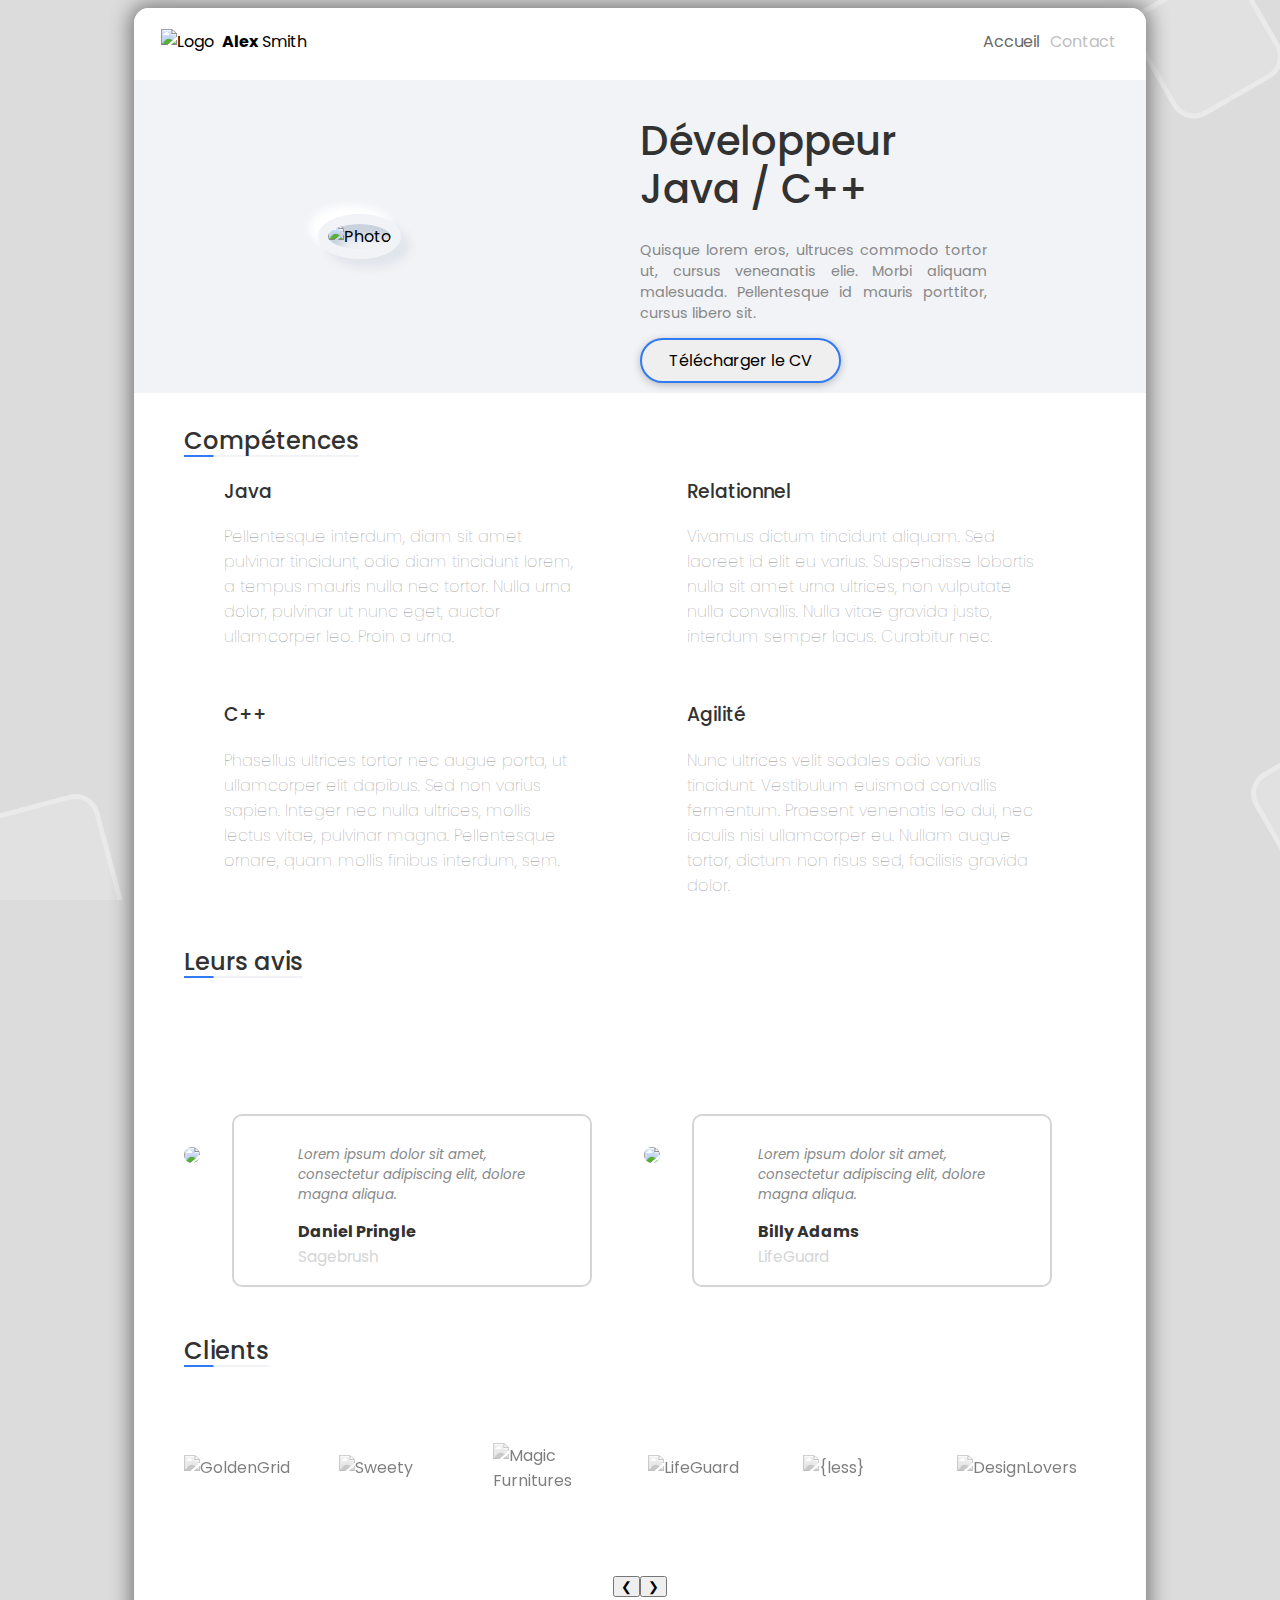
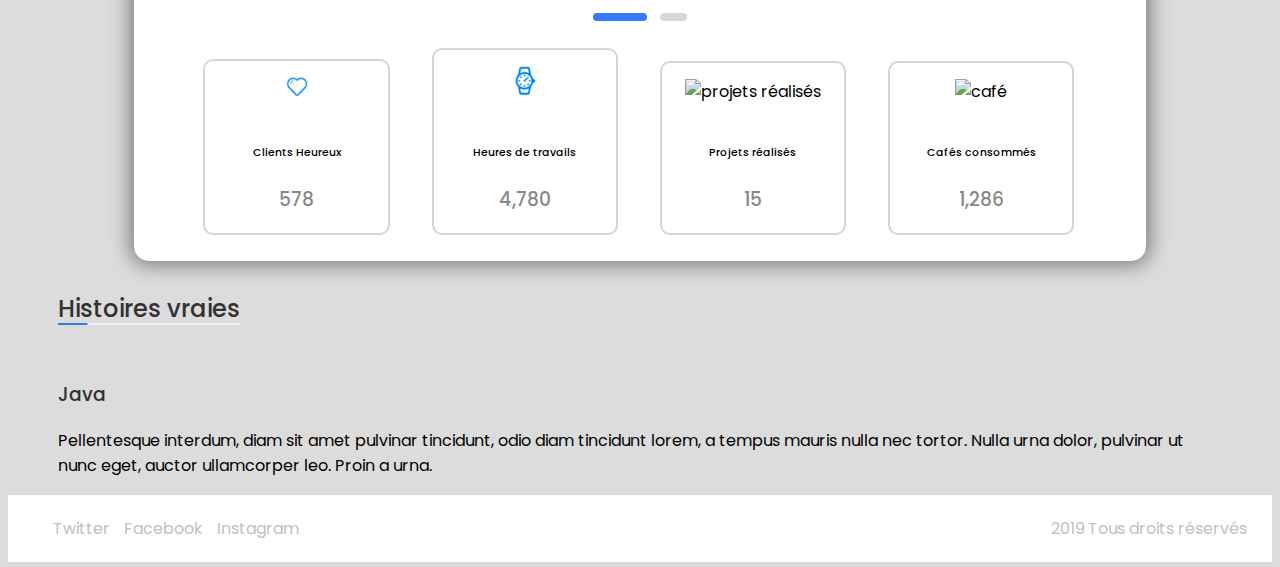
==== commit 130945af: "Merge remote-tracking branch 'origin/master'" ====
--- a/index.html
+++ b/index.html
@@ -22,13 +22,16 @@
 </head>
 
 <body>
+    <!-- Pour avoir cet effet de page blanche au dessus du fond -->
     <div id="page">
         <nav>
+            <!-- logo en haut à gauche -->
             <div id="logo">
                 <img src="favicon-32x32.png" alt="Logo" id="icon">
                 <span id="name"><strong>Alex</strong> Smith</span>
             </div>
 
+            <!-- liste en haut à droite -->
             <ul>
                 <li><a href="" class="active">Accueil</a></li>
                 <li><a href="contact.html">Contact</a></li>
@@ -36,6 +39,7 @@
 
         </nav>
 
+        <!-- Partie avec la photo et le nom de la personne -->
         <header>
             <div id="headerContent">
                 <div id="headerPhoto">
@@ -50,11 +54,15 @@
                 </div>
             </div>
         </header>
+
+        <!-- Partie compétences -->
         <section id="skills">
             <h2 id="titleSkill">Compétences</h2>
+
             <div id="skillGrid">
                 <article id="firstSkill" class="skill">
                     <i class="fas fa-pencil-alt" class="imgSkill"></i>
+                    <!-- Texte sur java -->
                     <div id="firstTextSkill" class="textSkill">
                         <h3>Java</h3>
                         <p>Pellentesque interdum, diam sit amet pulvinar tincidunt, odio diam tincidunt lorem, a tempus
@@ -64,8 +72,9 @@
                 </article>
                 <article id="secondSkill" class="skill">
                     <i class="fas fa-store-alt" class="imgSkill"></i>
+                    <!-- Texte sur le relationnel -->
                     <div id="secondTextSkill" class="textSkill">
-                        <h3>C++</h3>
+                        <h3>Relationnel</h3>
                         <p>Vivamus dictum tincidunt aliquam. Sed laoreet id elit eu varius. Suspendisse lobortis nulla
                             sit amet urna ultrices, non vulputate nulla convallis. Nulla vitae gravida justo, interdum
                             semper lacus. Curabitur nec.</p>
@@ -73,8 +82,9 @@
                 </article>
                 <article id="thirdSkill" class="skill">
                     <i class="fas fa-desktop" class="imgSkill"></i>
+                    <!-- Texte sur le c++ -->
                     <div id="thirdTextSkill" class="textSkill">
-                        <h3>Relationnel</h3>
+                        <h3>C++</h3>
                         <p>Phasellus ultrices tortor nec augue porta, ut ullamcorper elit dapibus. Sed non varius
                             sapien. Integer nec nulla ultrices, mollis lectus vitae, pulvinar magna. Pellentesque
                             ornare, quam mollis finibus interdum, sem.</p>
@@ -82,6 +92,7 @@
                 </article>
                 <article id="fourthSkill" class="skill">
                     <i class="fas fa-bullhorn" class="imgSkill"></i>
+                    <!-- Texte sur l'agilité -->
                     <div id="fourthTextSkill" class="textSkill">
                         <h3>Agilité</h3>
                         <p>Nunc ultrices velit sodales odio varius tincidunt. Vestibulum euismod convallis fermentum.
@@ -91,12 +102,14 @@
                 </article>
             </div>
         </section>
+
         <section id="comment">
             <h2>Leurs avis</h2>
 
             <div>
+                <!-- Contient les commentaires en ligne -->
                 <div class="slidesComments">
-                    <!-- Deux premiers Commentaires -->
+                    <!-- Permet de faire scroller les commentaires -->
                     <div class="commentGrid">
 
                         <article id="firstComment" class="comment">
@@ -109,6 +122,7 @@
                                 <span class="enterprise">Sagebrush</span>
                             </div>
                         </article>
+
                         <article id="secondComment" class="comment">
                             <img src="assets/images/man2.jpg" id="secondImgComment" class="imgComment">
                             <div id="secondTextComment" class="textComment">
@@ -118,8 +132,6 @@
                                 <br>
                                 <span class="enterprise">LifeGuard</span>
                             </div>
-
-
                         </article>
 
                         <article class="comment">
@@ -132,6 +144,7 @@
                                 <span class="enterprise">Magic Furnitures</span>
                             </div>
                         </article>
+
                         <article class="comment">
                             <img src="assets/images/woman2.jpg" class="imgComment">
                             <div class="textComment">
@@ -152,28 +165,27 @@
         <section id="clients">
             <h2 id="titleComment">Clients</h2>
             <div>
+                <!-- Liste de 6 clients -->
                 <div class="slidesClients">
                     <div class="clientsGrid">
-
                         <img src="assets/images/logos/goldengrid.png" alt="GoldenGrid">
                         <img src="assets/images/logos/sweety.png" alt="Sweety">
                         <img src="assets/images/logos/magicfurnitures.png" alt="Magic Furnitures">
                         <img src="assets/images/logos/lifeguard.png" alt="LifeGuard">
                         <img src="assets/images/logos/less.png" alt="{less}">
                         <img src="assets/images/logos/designlovers.png" alt="DesignLovers">
-
-                    </div>
-                </div>
+                    </div>
+                </div>
+
+                <!-- Liste de 6 clients -->
                 <div class="slidesClients">
                     <div class="clientsGrid">
-
                         <img src="assets/images/logos/sqlaza.png" alt="SQLaza">
                         <img src="assets/images/logos/microfilm.png" alt="Microfilm">
                         <img src="assets/images/logos/logyk.png" alt="LOGYK">
                         <img src="assets/images/logos/emime.png" alt="EMINE">
                         <img src="assets/images/logos/doc.png" alt="<DOC/>">
                         <img src="assets/images/logos/agile.png" alt="Agile.io">
-
                     </div>
                 </div>
             </div>
@@ -256,6 +268,24 @@
             </script>
         </section>
 
+        <!-- Partie histoires vraies -->
+        <section id="stories">
+            <h2>Histoires vraies</h2>
+
+            <div id="storiesGrid">
+                <article class="story">
+                    <i class="fas fa-pencil-alt" class="imgSkill"></i>
+                    <div >
+                        <h3>Java</h3>
+                        <p>Pellentesque interdum, diam sit amet pulvinar tincidunt, odio diam tincidunt lorem, a tempus
+                            mauris nulla nec tortor. Nulla urna dolor, pulvinar ut nunc eget, auctor ullamcorper leo.
+                            Proin a urna. </p>
+                    </div>
+                </article>
+                
+            </div>
+        </section>
+
 
         <footer>
             <ul>
--- a/assets/stylesheet/style.css
+++ b/assets/stylesheet/style.css
@@ -1,23 +1,23 @@
 :root {
-    --main-color: #307af6;
-    --main-color-light: #698ef8;
-    --main-color-dark: #2c509d;
-    --main-title-color: #323232;
-    --main-text-color: #878889;
-
-    --scrollbarBG: rgba(0, 0, 0, 0.0);
-    --thumbBG: #307af6;
-    --width-mobile: 1120px;
+	--main-color: #307af6;
+	--main-color-light: #698ef8;
+	--main-color-dark: #2c509d;
+	--main-title-color: #323232;
+	--main-text-color: #878889;
+
+	--scrollbarBG: rgba(0, 0, 0, 0.0);
+	--thumbBG: #307af6;
+	--width-mobile: 1120px;
 }
 
 body {
-    font-family: 'Poppins', sans-serif;
-    background: gainsboro url("../images/background.png") no-repeat center center fixed;
-    -webkit-background-size: cover;
-    -moz-background-size: cover;
-    -o-background-size: cover;
-    background-size: cover;
-    padding: 0;
+	font-family: 'Poppins', sans-serif;
+	background: gainsboro url("../images/background.png") no-repeat center center fixed;
+	-webkit-background-size: cover;
+	-moz-background-size: cover;
+	-o-background-size: cover;
+	background-size: cover;
+	padding: 0;
 }
 
 /* recoloration de la scrollbar */
@@ -44,449 +44,423 @@
 
 /* mise en place du fond de la page */
 #page {
-    margin: 0 auto;
-    width: 80%;
-    max-width: 1120px;
-    border-radius: 15px;
-    background-color: white;
-    -webkit-box-shadow: 0px 0px 20px 4px rgba(0, 0, 0, 0.45);
-    -moz-box-shadow: 0px 0px 20px 4px rgba(0, 0, 0, 0.45);
-    box-shadow: 0px 0px 20px 4px rgba(0, 0, 0, 0.45);
-    overflow: hidden;
+	margin: 0 auto;
+	width: 80%;
+	max-width: 1120px;
+	border-radius: 15px;
+	background-color: white;
+	-webkit-box-shadow: 0px 0px 20px 4px rgba(0, 0, 0, 0.45);
+	-moz-box-shadow: 0px 0px 20px 4px rgba(0, 0, 0, 0.45);
+	box-shadow: 0px 0px 20px 4px rgba(0, 0, 0, 0.45);
+	overflow: hidden;
 }
 
 @media (max-width: 1120px) {
-
-    body {
-        margin: 0;
-    }
-
-    #page {
-        width: 100%;
-        max-width: none;
-        border-radius: 0px;
-        -webkit-box-shadow: none;
-        -moz-box-shadow: none;
-        box-shadow: none;
-
-    }
+	body {
+		margin: 0;
+	}
+
+	#page {
+		width: 100%;
+		max-width: none;
+		border-radius: 0px;
+		-webkit-box-shadow: none;
+		-moz-box-shadow: none;
+		box-shadow: none;
+	}
 }
 
 nav {
-    width: 100%;
-    background-color: white;
-    color: black;
-    float: left;
-    margin-bottom: 5px;
-    align-items: center;
-    display: flex;
-    justify-content: space-between;
+	width: 100%;
+	background-color: white;
+	color: black;
+	float: left;
+	margin-bottom: 5px;
+	align-items: center;
+	display: flex;
+	justify-content: space-between;
 }
 
 #logo {
-    text-align: center;
-    padding-left: 25px;
+	text-align: center;
+	padding-left: 25px;
 }
 
 #icon,
 #name {
-    padding: 2px;
-    display: inline-block;
-    vertical-align: middle;
+	padding: 2px;
+	display: inline-block;
+	vertical-align: middle;
 }
 
 nav ul {
-    display: flex;
-    float: right;
-    margin-right: 25px;
+	display: flex;
+	float: right;
+	margin-right: 25px;
 }
 
 nav li {
-    padding: 5px;
-    display: inline-block;
+	padding: 5px;
+	display: inline-block;
 }
 
 nav a {
-    transition: .1s;
-    color: silver;
-    text-decoration: none;
+	transition: .1s;
+	color: silver;
+	text-decoration: none;
 }
 
 nav a:hover {
-    transition: .1s;
-    color: darkgray;
+	transition: .1s;
+	color: darkgray;
 }
 
 .active {
-    transition: .1s;
-    color: dimgray;
+	transition: .1s;
+	color: dimgray;
 }
 
 header {
-    padding: 10px;
-    background: #f1f3f6;
-    align-items: center;
-    display: flex;
+	padding: 10px;
+	background: #f1f3f6;
+	align-items: center;
+	display: flex;
 }
 
 #headerContent {
-    width: 70%;
-    margin: 0 auto;
-    display: grid;
-    justify-content: center;
-    align-items: center;
-    grid-template-columns: repeat(2, 1fr);
+	width: 70%;
+	margin: 0 auto;
+	display: grid;
+	justify-content: center;
+	align-items: center;
+	grid-template-columns: repeat(2, 1fr);
 }
 
 #headerPhoto {
-    padding: 25px;
+	padding: 25px;
 }
 
 #photo {
-    width: 350px;
-    border-radius: 50%;
-    border: 10px solid #F1F3F6;
-    -webkit-box-shadow: 9px 9px 9px rgba(163, 177, 198, 0.2), -9px -9px 9px rgba(255, 255, 255, 1), inset 9px 9px 9px 3px rgba(163, 177, 198, 0.5);
-    -moz-box-shadow: 9px 9px 9px rgba(163, 177, 198, 0.2), -9px -9px 9px rgba(255, 255, 255, 1), inset 9px 9px 9px 3px rgba(163, 177, 198, 0.5);
-    box-shadow: 9px 9px 9px rgba(163, 177, 198, 0.2), -9px -9px 9px rgba(255, 255, 255, 1), inset 9px 9px 9px 3px rgba(163, 177, 198, 0.5);
+	width: 350px;
+	border-radius: 50%;
+	border: 10px solid #f1f3f6;
+	-webkit-box-shadow: 9px 9px 9px rgba(163, 177, 198, 0.2), -9px -9px 9px rgba(255, 255, 255, 1),
+		inset 9px 9px 9px 3px rgba(163, 177, 198, 0.5);
+	-moz-box-shadow: 9px 9px 9px rgba(163, 177, 198, 0.2), -9px -9px 9px rgba(255, 255, 255, 1),
+		inset 9px 9px 9px 3px rgba(163, 177, 198, 0.5);
+	box-shadow: 9px 9px 9px rgba(163, 177, 198, 0.2), -9px -9px 9px rgba(255, 255, 255, 1),
+		inset 9px 9px 9px 3px rgba(163, 177, 198, 0.5);
 }
 
 h1 {
-    font-weight: 500;
-    font-size: 250%;
-    line-height: 1.2em;
-    color: var(--main-title-color);
-
+	font-weight: 500;
+	font-size: 250%;
+	line-height: 1.2em;
+	color: var(--main-title-color);
 }
 
 @media (max-width: 1120px) {
-    #headerContent {
-        grid-template-columns: repeat(1, 1fr);
-        text-align: center !important;
-    }
-
-    #headerText {
-        font-size: 1em;
-        width: 80% !important;
-        text-align: center !important;
-
-    }
-
-    #headerText h1 {
-        margin-top: -0.6em;
-        line-height: 130%;
-    }
-
+	#headerContent {
+		grid-template-columns: repeat(1, 1fr);
+		text-align: center !important;
+	}
+
+	#headerText {
+		font-size: 1em;
+		width: 80% !important;
+		text-align: center !important;
+	}
+
+	#headerText h1 {
+		margin-top: -0.6em;
+		line-height: 130%;
+	}
 }
 
 h2 {
-    font-weight: 500;
-    color: var(--main-title-color);
+	font-weight: 500;
+	color: var(--main-title-color);
 }
 
 /* Ligne en dessous du H2*/
 h2 {
-    display: inline;
-    background-repeat: repeat-x;
-    background-position: 0 100%;
-    background-size: 100% 2px;
-    background-image: linear-gradient(0.25turn, var(--main-color) 0%, var(--main-color) 29px, #f1f3f6 30px);
+	display: inline;
+	background-repeat: repeat-x;
+	background-position: 0 100%;
+	background-size: 100% 2px;
+	background-image: linear-gradient(0.25turn, var(--main-color) 0%, var(--main-color) 29px, #f1f3f6 30px);
 }
 
 h3 {
-    color: var(--main-title-color);
-
-    font-weight: 500;
+	color: var(--main-title-color);
+
+	font-weight: 500;
 }
 
 .skill p {
-    font-weight: 100;
-    color: var(--main-text-color);
+	font-weight: 100;
+	color: var(--main-text-color);
 }
 
 #headerText {
-    width: fit-content;
-    text-align: justify;
-    margin: 0 auto;
-    display: inline-block;
+	width: fit-content;
+	text-align: justify;
+	margin: 0 auto;
+	display: inline-block;
 }
 
 #describ {
-    color: var(--main-text-color);
-    font-size: 0.9em;
+	color: var(--main-text-color);
+	font-size: 0.9em;
 }
 
 #CVButton {
-    font-family: 'Poppins', sans-serif;
-    font-size: 1em;
-    padding: 0.5em 1.7em;
-    border-radius: 5em;
-    border: 2px solid var(--main-color);
-    transition: .1s;
-    outline: none;
-    -webkit-box-shadow: 0px 2px 10px -1px rgba(0, 0, 0, 0.3);
-    -moz-box-shadow: 0px 2px 10px -1px rgba(0, 0, 0, 0.3);
-    box-shadow: 0px 2px 10px -1px rgba(0, 0, 0, 0.3);
+	font-family: 'Poppins', sans-serif;
+	font-size: 1em;
+	padding: 0.5em 1.7em;
+	border-radius: 5em;
+	border: 2px solid var(--main-color);
+	transition: .1s;
+	outline: none;
+	-webkit-box-shadow: 0px 2px 10px -1px rgba(0, 0, 0, 0.3);
+	-moz-box-shadow: 0px 2px 10px -1px rgba(0, 0, 0, 0.3);
+	box-shadow: 0px 2px 10px -1px rgba(0, 0, 0, 0.3);
 }
 
 #CVButton:hover {
-    transition: .1s;
-    transform: scale(1.1);
+	transition: .1s;
+	transform: scale(1.1);
 }
 
 #CVButton:active {
-    transition: .1s;
-    transform: scale(0.9);
-}
-
+	transition: .1s;
+	transform: scale(0.9);
+}
 
 #skills,
 #comment,
-#clients {
-
-    padding: 50px;
-    padding-top: 30px;
-    padding-bottom: 0;
-}
-
-
+#clients,
+#stories {
+	padding: 50px;
+	padding-top: 30px;
+	padding-bottom: 0;
+}
 
 #skillGrid,
 .clientsGrid {
-    margin: 0 auto;
-    display: grid;
-    grid-gap: 1em;
-    grid-template-columns: repeat(2, 1fr);
-
+	margin: 0 auto;
+	display: grid;
+	grid-gap: 1em;
+	grid-template-columns: repeat(2, 1fr);
 }
 
 /* si on passe en mode mobile*/
 @media (max-width: 1120px) {
-    #skillGrid {
-        grid-template-columns: repeat(1, 1fr);
-    }
-
-    .textSkill {
-        display: inline-block;
-        width: 100%;
-    }
+	#skillGrid {
+		grid-template-columns: repeat(1, 1fr);
+	}
+
+	.textSkill {
+		display: inline-block;
+		width: 100%;
+	}
 }
 
 /* couleur des icônes font awesome */
 .fas {
-    vertical-align: top;
-    color: var(--main-color);
-    font-size: 2.2em;
-    display: inline-block;
-    width: fit-content;
-    padding: 0.5em;
+	vertical-align: top;
+	color: var(--main-color);
+	font-size: 2.2em;
+	display: inline-block;
+	width: fit-content;
+	padding: 0.5em;
 }
 
 .textSkill {
-    display: inline-block;
-    width: 78%;
-}
-
-
-
+	display: inline-block;
+	width: 78%;
+}
 
 /*contient la grille de cartes*/
 .slidesComments {
-    display: grid;
-    grid-gap: 10px;
-    grid-template-columns: repeat(4, calc(40%-40px));
-    grid-template-rows: minmax(150px, 1fr);
+	display: grid;
+	grid-gap: 10px;
+	grid-template-columns: repeat(4, calc(40%-40px));
+	grid-template-rows: minmax(150px, 1fr);
 }
 
 /*contient toutes les div commentaires*/
 .commentGrid {
-    overflow-x: scroll;
-    white-space: nowrap;
-
-
+	overflow-x: scroll;
+	white-space: nowrap;
 }
 
 /* div contenant l'image, texte, nom, prénom */
 .comment {
-
-    display: inline-block;
-    width: 50%;
-
-
-    background-image: url("../images/quote_reverse.png");
-    background-repeat: no-repeat;
-    background-position: 95% 100%;
-    background-size: 3em;
-
+	display: inline-block;
+	width: 50%;
+
+	background-image: url("../images/quote_reverse.png");
+	background-repeat: no-repeat;
+	background-position: 95% 100%;
+	background-size: 3em;
 }
 
 /* image au dessus du commentaire */
 .imgComment {
-    border-radius: 50%;
-    height: 7em;
-    position: relative;
-    bottom: -4.5em;
-    transition: .1s;
-
+	border-radius: 50%;
+	height: 7em;
+	position: relative;
+	bottom: -4.5em;
+	transition: .1s;
 }
 
 .imgComment:hover {
-    transition: .1s;
-    transform: scale(1.1);
+	transition: .1s;
+	transform: scale(1.1);
 }
 
 /* texte dans le commentaire  */
 .textComment {
-    border: 2px solid #D4D5D6;
-    margin: 1em 3em;
-    padding: 1em 4em 1em 4em;
-    border-radius: 10px;
-    color: var(--main-text-color);
-    background: white url("../images/quote.png");
-    background-repeat: no-repeat;
-    background-position: 8% 60%;
-    background-size: 1.2em;
-
+	border: 2px solid #d4d5d6;
+	margin: 1em 3em;
+	padding: 1em 4em 1em 4em;
+	border-radius: 10px;
+	color: var(--main-text-color);
+	background: white url("../images/quote.png");
+	background-repeat: no-repeat;
+	background-position: 8% 60%;
+	background-size: 1.2em;
 }
 
 /* paragraphe dans le commentaire*/
 .comment p {
-    font-size: smaller;
-    font-style: italic;
-    white-space: pre-line;
-    /*sinon le texte dépasse*/
-
+	font-size: smaller;
+	font-style: italic;
+	white-space: pre-line;
+	/*sinon le texte dépasse*/
 }
 
 /* nom dans le commentaire*/
 .name {
-    color: var(--main-title-color);
-    font-weight: bolder;
+	color: var(--main-title-color);
+	font-weight: bolder;
 }
 
 /* entreprise dans le commentaire*/
 .enterprise {
-    color: #D4D5D6;
-    font-size: 0.95em;
+	color: #d4d5d6;
+	font-size: 0.95em;
 }
 
 .mySlides {
-    display: none
-        /*les diapositives sont masquées par défaut pour que le JS s'occupe de les afficher*/
+	display: none;
+	/*les diapositives sont masquées par défaut pour que le JS s'occupe de les afficher*/
 }
 
 /* indicateurs du vieux système de scroll */
 .sliders,
 .indicators {
-    display: flex;
-    justify-content: center;
-    padding: 0.5em;
-
+	display: flex;
+	justify-content: center;
+	padding: 0.5em;
 }
 
 .indicators button {
-    padding: 0.3em;
-    padding-left: 1em;
-    padding-right: 1em;
-
-    border: none;
-    margin-left: 0.5em;
-    margin-right: 0.5em;
-
-    border-radius: 5px;
-    transition: .3s;
-    background-color: #D7D8D9;
-
+	padding: 0.3em;
+	padding-left: 1em;
+	padding-right: 1em;
+
+	border: none;
+	margin-left: 0.5em;
+	margin-right: 0.5em;
+
+	border-radius: 5px;
+	transition: .3s;
+	background-color: #d7d8d9;
 }
 
 .indicators button:hover {
-
-    background-color: var(--main-color-light);
-
-    border: none;
-    margin-left: 0.5em;
-    margin-right: 0.5em;
-
-    border-radius: 5px;
-    transition: .3s;
-
+	background-color: var(--main-color-light);
+
+	border: none;
+	margin-left: 0.5em;
+	margin-right: 0.5em;
+
+	border-radius: 5px;
+	transition: .3s;
 }
 
 .activeSliderIndicator {
-    padding-left: 2em !important;
-    padding-right: 2em !important;
-
-    background-color: var(--main-color) !important;
-    transition: .1s;
-
-
+	padding-left: 2em !important;
+	padding-right: 2em !important;
+
+	background-color: var(--main-color) !important;
+	transition: .1s;
 }
 
 .clientsGrid {
-    grid-template-columns: repeat(6, 1fr);
-    display: flex;
-    justify-content: center;
-    min-height: 200px;
+	grid-template-columns: repeat(6, 1fr);
+	display: flex;
+	justify-content: center;
+	min-height: 200px;
 }
 
 .clientsGrid img {
-    align-self: center;
-    transition: .1s;
-    -webkit-filter: grayscale(100%);
-    filter: grayscale(100%);
-    width: 100%;
-    opacity: 50%;
-
-    max-width: 165px;
-
-    height: auto;
-
+	align-self: center;
+	transition: .1s;
+	-webkit-filter: grayscale(100%);
+	filter: grayscale(100%);
+	width: 100%;
+	opacity: 50%;
+
+	max-width: 165px;
+
+	height: auto;
 }
 
 .clientsGrid img:hover {
-
-    transition: .1s;
-    filter: grayscale(0%);
-
-    transform: scale(1.1);
-    opacity: 100%;
+	transition: .1s;
+	filter: grayscale(0%);
+
+	transform: scale(1.1);
+	opacity: 100%;
 }
 
 /* bas de page */
 
 footer {
-    /* min-height: 145px;*/
-    width: 100%;
-    background-color: white;
-    color: black;
-    float: left;
-    margin-bottom: 5px;
-    align-items: center;
-    display: flex;
-    justify-content: space-between;
-    border-top: 1px solid #D4D5D6;
-
+	/* min-height: 145px;*/
+	width: 100%;
+	background-color: white;
+	color: black;
+	float: left;
+	margin-bottom: 5px;
+	align-items: center;
+	display: flex;
+	justify-content: space-between;
+	border-top: 1px solid #d4d5d6;
 }
 
 footer li {
-    padding: 5px;
-    display: inline-block;
+	padding: 5px;
+	display: inline-block;
 }
 
 footer a,
 footer span {
-    transition: .3s;
-    color: silver;
-    text-decoration: none;
+	transition: .3s;
+	color: silver;
+	text-decoration: none;
 }
 
 #copyright {
-    margin-right: 25px;
+	margin-right: 25px;
 }
 
 footer a:hover {
-    transition: .3s;
-    color: darkgray;
+	transition: .3s;
+	color: darkgray;
 }
 
 .Histoire {
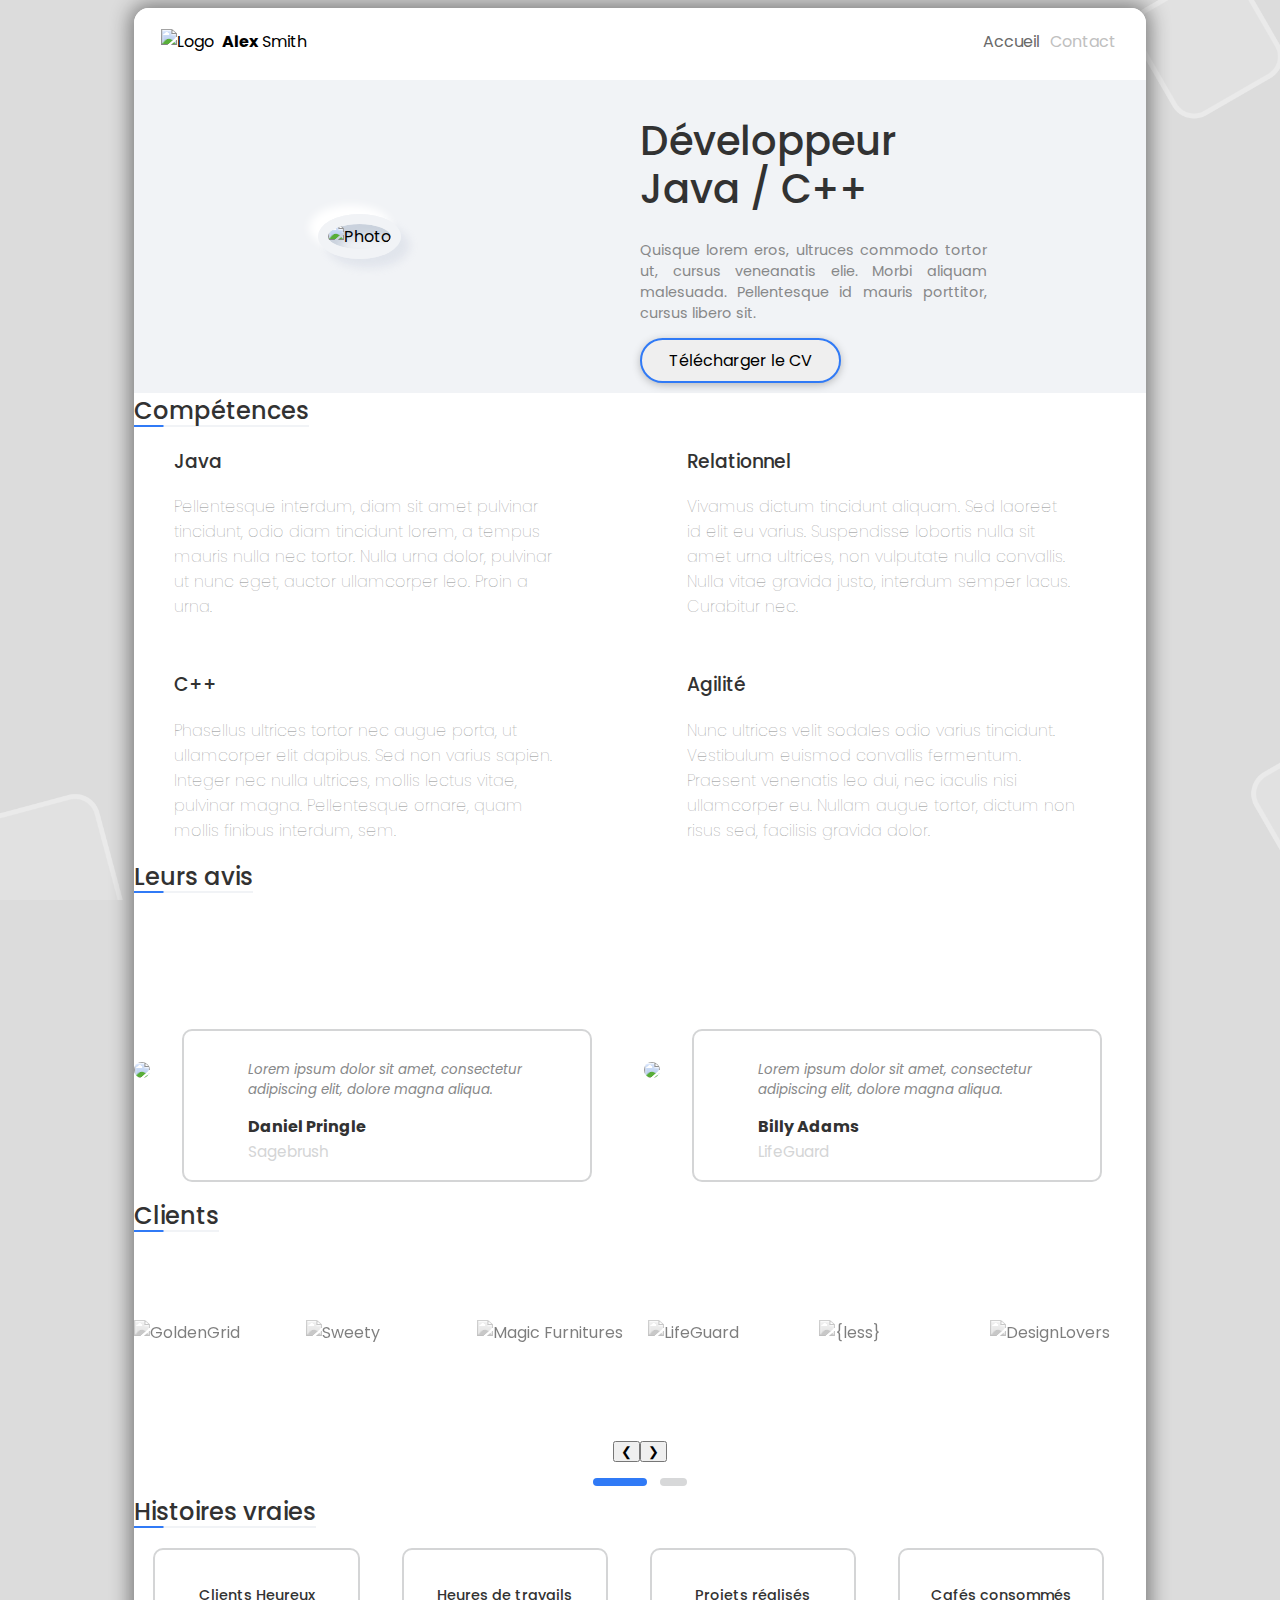
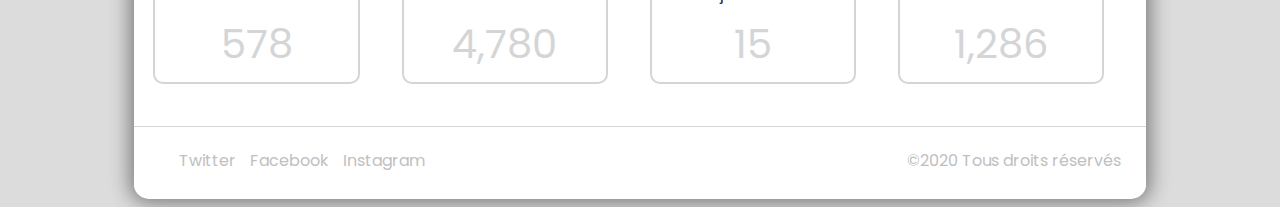
==== commit 61a7480a: "Merge branch 'contact'" ====
--- a/index.html
+++ b/index.html
@@ -200,39 +200,6 @@
                 <button class="indicatorClients" onclick="currentClientsDiv(2)"> </button>
             </div>
 
-            <div>
-                <div class="Histoire">
-                    <img class="HistoireLogo" src="assets/images/koeur.png" alt="clients heureux">
-                    <h6><p class="HistoireNom">Clients Heureux</p></h6>
-                    <h3><p class="ChiffreMagique">578</p></h3>
-                </div>
-
-                <div class="Histoire">
-                        <img class="HistoireLogo" src="assets/images/montre2.png" alt="heures de travails">
-                        <h6><p class="HistoireNom">Heures de travails</p></h6>
-                        <h3><p class="ChiffreMagique">4,780</p></h3>
-                </div>
-
-                <div class="Histoire">
-                        <img class="HistoireLogo" src="assets/images/étoiles.png" alt="projets réalisés">
-                        <h6><p class="HistoireNom">Projets réalisés</p></h6>
-                        <h3><p class="ChiffreMagique">15</p></h3>
-                        </h3>
-                </div>
-
-                <div class="Histoire">
-                    <img class="HistoireLogo" src="assets/images/cafééé.png" alt="café">
-                    <h6><p class="HistoireNom">Cafés consommés</p></h6>
-                    <h3><p class="ChiffreMagique">1,286</p></h3>
-                    </div>
-
-
-            </div>
-
-
-
-
-            </div>
 
             <script>
                 var slideIndex = 1;
@@ -272,17 +239,34 @@
         <section id="stories">
             <h2>Histoires vraies</h2>
 
-            <div id="storiesGrid">
-                <article class="story">
-                    <i class="fas fa-pencil-alt" class="imgSkill"></i>
-                    <div >
-                        <h3>Java</h3>
-                        <p>Pellentesque interdum, diam sit amet pulvinar tincidunt, odio diam tincidunt lorem, a tempus
-                            mauris nulla nec tortor. Nulla urna dolor, pulvinar ut nunc eget, auctor ullamcorper leo.
-                            Proin a urna. </p>
-                    </div>
-                </article>
-                
+            <div>
+                <div class="Histoire">
+                    <i class="fas fa-heart" class="imgStories"></i>
+                    <p class="HistoireNom">Clients Heureux</p>
+                    <p class="ChiffreMagique">578</p>
+
+                </div>
+
+                <div class="Histoire">
+                    <i class="fas fa-stopwatch" class="imgStories"></i>
+                    <p class="HistoireNom">Heures de travails</p>
+                    <p class="ChiffreMagique">4,780</p>
+
+                </div>
+
+                <div class="Histoire">
+                    <i class="fas fa-star" class="imgStories"></i>
+                    <p class="HistoireNom">Projets réalisés</p>
+                    <p class="ChiffreMagique">15</p>
+
+                </div>
+
+                <div class="Histoire">
+                    <i class="fas fa-mug-hot" class="imgStories"></i>
+                    <p class="HistoireNom">Cafés consommés</p>
+                    <p class="ChiffreMagique">1,286</p>
+                </div>
+
             </div>
         </section>
 
@@ -294,7 +278,7 @@
                 <li><a href="">Instagram</a></li>
             </ul>
 
-            <span id="copyright">2019 Tous droits réservés</span>
+            <span id="copyright">©2020 Tous droits réservés</span>
         </footer>
     </div>
 
--- a/assets/stylesheet/style.css
+++ b/assets/stylesheet/style.css
@@ -4,6 +4,7 @@
 	--main-color-dark: #2c509d;
 	--main-title-color: #323232;
 	--main-text-color: #878889;
+	--light-text-color: #d4d5d6;
 
 	--scrollbarBG: rgba(0, 0, 0, 0.0);
 	--thumbBG: #307af6;
@@ -19,28 +20,6 @@
 	background-size: cover;
 	padding: 0;
 }
-
-/* recoloration de la scrollbar */
-
-/* *::-webkit-scrollbar {
-    width: 11px;
-}
-
-* {
-    scrollbar-width: thin;
-    scrollbar-color: var(--thumbBG) var(--scrollbarBG);
-}
-
-*::-webkit-scrollbar-track {
-    background: var(--scrollbarBG);
-}
-
-*::-webkit-scrollbar-thumb {
-    background-color: var(--thumbBG);
-    border-radius: 6px;
-    border: 3px solid var(--scrollbarBG);
-}
-/*
 
 /* mise en place du fond de la page */
 #page {
@@ -136,6 +115,13 @@
 	grid-template-columns: repeat(2, 1fr);
 }
 
+#pageHeader {
+	display: grid;
+	justify-content: center !important;
+	align-items: center !important;
+	grid-template-columns: repeat(1, 1fr);
+}
+
 #headerPhoto {
 	padding: 25px;
 }
@@ -214,6 +200,7 @@
 	font-size: 0.9em;
 }
 
+input[type=submit],
 #CVButton {
 	font-family: 'Poppins', sans-serif;
 	font-size: 1em;
@@ -226,12 +213,12 @@
 	-moz-box-shadow: 0px 2px 10px -1px rgba(0, 0, 0, 0.3);
 	box-shadow: 0px 2px 10px -1px rgba(0, 0, 0, 0.3);
 }
-
+input[type=submit]:hover,
 #CVButton:hover {
 	transition: .1s;
 	transform: scale(1.1);
 }
-
+input[type=submit]:active,
 #CVButton:active {
 	transition: .1s;
 	transform: scale(0.9);
@@ -240,7 +227,7 @@
 #skills,
 #comment,
 #clients,
-#stories {
+#stories, {
 	padding: 50px;
 	padding-top: 30px;
 	padding-bottom: 0;
@@ -435,6 +422,8 @@
 	background-color: white;
 	color: black;
 	float: left;
+	margin-top: 1em;
+
 	margin-bottom: 5px;
 	align-items: center;
 	display: flex;
@@ -464,35 +453,141 @@
 }
 
 .Histoire {
-
-    border: 2px solid #D4D5D6;
-    border-radius: 10px;
-    overflow-x: scroll;
-    white-space: nowrap;
-    display: inline-block;
-    width: 20%;
-    flex-direction: column;
-    align-items: center;
-    margin: 19px;
-    text-align: center;
+	border: 2px solid var(--light-text-color);
+	border-radius: 10px;
+	overflow-x: scroll;
+	white-space: nowrap;
+	display: inline-block;
+	width: 20%;
+	flex-direction: column;
+	align-items: center;
+	margin: 19px;
+	text-align: center;
 }
 
 .ChiffreMagique {
-
-color: #878889;
-
+	color: var(--light-text-color);
+	font-size: 2.5em;
+	padding: 0.1em;
+	margin: 0.1em;
 }
 
 .HistoireNom {
-
-    font-weight: 500;
-
+	margin-top: auto;
+	margin-bottom: auto;
+	color: var(--main-title-color);
+	font-weight: 500;
+	font-size: 0.9em;
 }
 
 .HistoireLogo {
- 
-    width: 13%;
-    padding: 1em;
-
-
-}+	width: 13%;
+	padding: 1em;
+}
+
+
+form {
+	justify-content: center;
+	align-items: center;
+	grid-template-columns: repeat(1, 1fr);
+	margin-left: 2em;
+	margin-right: 2em;
+}
+
+input[type=text],
+input[type=tel],
+input[type=email],
+textarea,
+select {
+	width: 100%;
+	padding: 10px 22px;
+	margin: 5px 5px;
+	box-sizing: border-box;
+	font-family: 'Poppins', sans-serif;
+	font-size: large;
+	background-color: #f1f3f6;
+	border-radius: 10px;
+	border: 3px solid #f1f3f6;
+	cursor: pointer;
+}
+
+textarea {
+	resize: vertical;
+	min-height: 5em;
+}
+
+select {
+	border-radius: 10px;
+	outline: none;
+}
+
+.contact,
+.wrapBouton {
+	display: table-cell;
+	text-align: center;
+	vertical-align: middle;
+}
+
+input[type=submit] {
+	margin: auto;
+	display: block !important;
+	width: 50% !important;
+}
+.contactContent {
+	padding-top: 2em;
+	padding-bottom: 2em;
+}
+
+/* ronds à cliquer */
+input[type=radio] {
+	-webkit-appearance: none;
+	-moz-appearance: none;
+	appearance: none;
+	/* on masque le bouton de base */
+	display: inline-block;
+	position: relative;
+	background: #f1f3f6;
+	color: var(--main-color);
+
+	top: 9px;
+	height: 30px;
+	width: 30px;
+	border: 0;
+	border-radius: 50px;
+	cursor: pointer;
+	margin-right: 7px;
+
+	transition: .3s;
+}
+
+/* survol des ronds */
+input[type=radio]:hover {
+	transition: .3s;
+	background-color: var(--main-color-light);
+}
+
+/* ajout de la checkmark au rond cliqué */
+input[type=radio]:checked::before {
+	position: absolute;
+	font: 24px/1 'Overpass', sans-serif;
+	left: 8px;
+	top: 2px;
+	content: '\02143';
+	/* suite de caractères de la checkmark */
+	transform: rotate(40deg);
+	/* rotate car sinon la checkmark est à un angle droit*/
+	transition: .3s;
+}
+
+/* ajout de la flèche personnalisée au rond cliqué */
+select {
+	-webkit-appearance: none;
+	-moz-appearance: none;
+	appearance: none;
+	/* on retire la fleche de base pour rajouter la notre */
+
+	min-width: 110px;
+	/* ajout de la flèche personnalisée au rond cliqué */
+	background: url("/assets/images/fleche.svg") 98% / 15% no-repeat #f1f3f6;
+	background-size: 5%;
+}
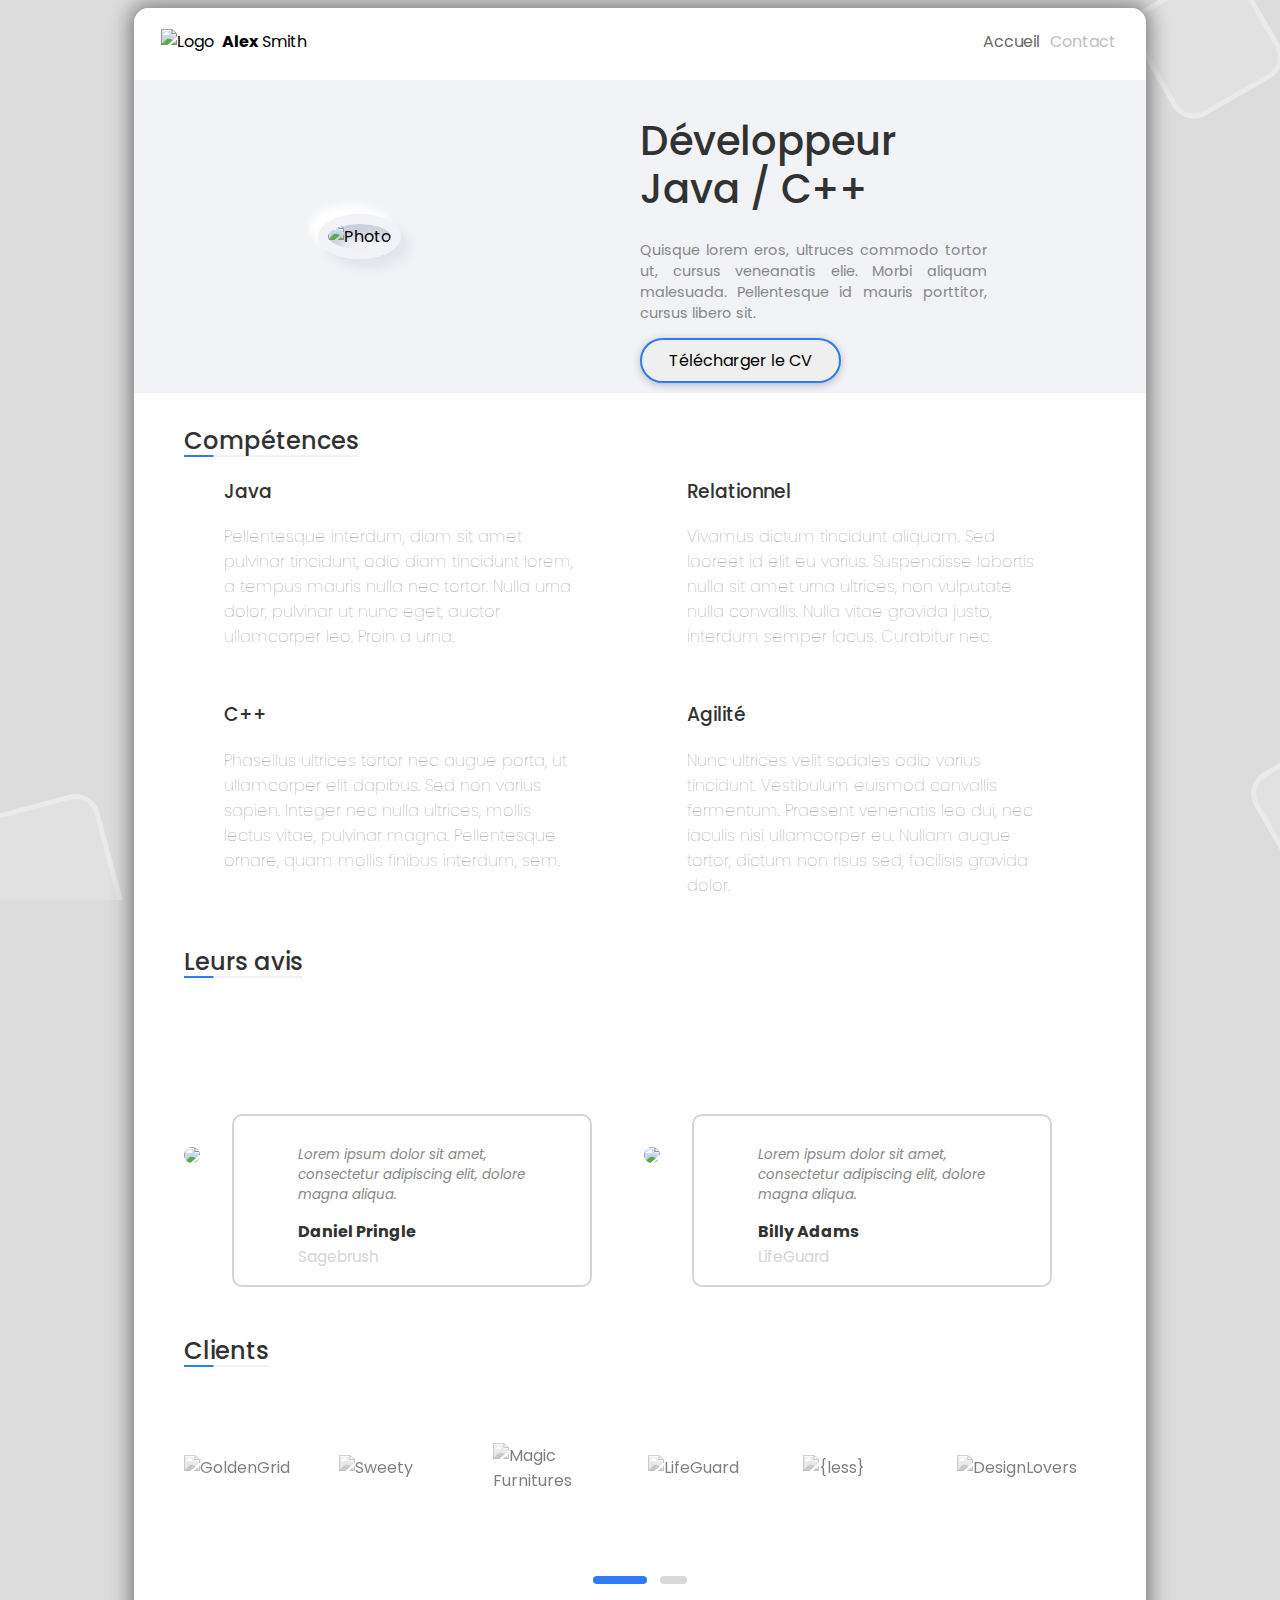
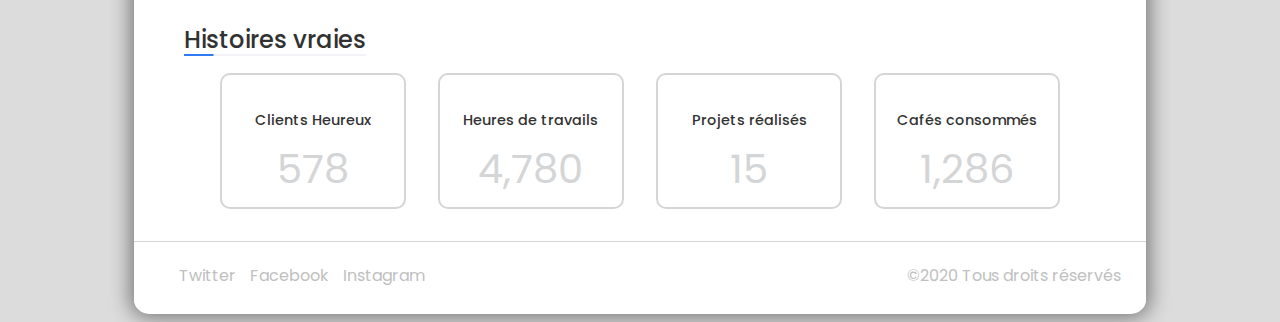
==== commit dc3ce8a7: "Commentaires HTML" ====
--- a/index.html
+++ b/index.html
@@ -115,10 +115,8 @@
                         <article id="firstComment" class="comment">
                             <img src="assets/images/man.jpg" id="firstImgComment" class="imgComment">
                             <div id="firstTextComment" class="textComment">
-                                <p>Lorem ipsum dolor sit amet, consectetur adipiscing elit, dolore magna aliqua.
-                                </p>
-                                <span class="name">Daniel Pringle</span>
-                                <br>
+                                <p>Lorem ipsum dolor sit amet, consectetur adipiscing elit, dolore magna aliqua.</p>
+                                <span class="name">Daniel Pringle</span><br>
                                 <span class="enterprise">Sagebrush</span>
                             </div>
                         </article>
@@ -126,10 +124,8 @@
                         <article id="secondComment" class="comment">
                             <img src="assets/images/man2.jpg" id="secondImgComment" class="imgComment">
                             <div id="secondTextComment" class="textComment">
-                                <p>Lorem ipsum dolor sit amet, consectetur adipiscing elit, dolore magna aliqua.
-                                </p>
-                                <span class="name">Billy Adams</span>
-                                <br>
+                                <p>Lorem ipsum dolor sit amet, consectetur adipiscing elit, dolore magna aliqua.</p>
+                                <span class="name">Billy Adams</span><br>
                                 <span class="enterprise">LifeGuard</span>
                             </div>
                         </article>
@@ -137,10 +133,8 @@
                         <article class="comment">
                             <img src="assets/images/woman.jpg" class="imgComment">
                             <div class="textComment">
-                                <p>Lorem ipsum dolor sit amet, consectetur adipiscing elit, dolore magna aliqua.
-                                </p>
-                                <span class="name">Anna Lays</span>
-                                <br>
+                                <p>Lorem ipsum dolor sit amet, consectetur adipiscing elit, dolore magna aliqua.</p>
+                                <span class="name">Anna Lays</span><br>
                                 <span class="enterprise">Magic Furnitures</span>
                             </div>
                         </article>
@@ -148,10 +142,8 @@
                         <article class="comment">
                             <img src="assets/images/woman2.jpg" class="imgComment">
                             <div class="textComment">
-                                <p>Lorem ipsum dolor sit amet, consectetur adipiscing elit, dolore magna aliqua.
-                                </p>
-                                <span class="name">Eleanore Winston</span>
-                                <br>
+                                <p>Lorem ipsum dolor sit amet, consectetur adipiscing elit, dolore magna aliqua.</p>
+                                <span class="name">Eleanore Winston</span><br>
                                 <span class="enterprise">Sweety</span>
                             </div>
                         </article>
@@ -190,17 +182,20 @@
                 </div>
             </div>
 
+            <!--
             <div class="sliders">
                 <button class="sliderButton" onclick="plusClientsDivs(-1)">&#10094;</button>
                 <button class="sliderButton" onclick="plusClientsDivs(1)">&#10095;</button>
             </div>
-
+            -->
+            
+            <!-- Boutons pour le scroll des clients -->
             <div class="indicators">
                 <button class="indicatorClients" onclick="currentClientsDiv(1)"> </button>
                 <button class="indicatorClients" onclick="currentClientsDiv(2)"> </button>
             </div>
 
-
+            <!-- Script JavaScript pour le scroll des clients -->
             <script>
                 var slideIndex = 1;
                 showClientsDivs(slideIndex);
@@ -239,32 +234,32 @@
         <section id="stories">
             <h2>Histoires vraies</h2>
 
-            <div>
-                <div class="Histoire">
+            <div id="storyGrid">
+                <div class="story">
                     <i class="fas fa-heart" class="imgStories"></i>
-                    <p class="HistoireNom">Clients Heureux</p>
-                    <p class="ChiffreMagique">578</p>
-
-                </div>
-
-                <div class="Histoire">
+                    <p class="storyName">Clients Heureux</p>
+                    <p class="storyNumber">578</p>
+
+                </div>
+
+                <div class="story">
                     <i class="fas fa-stopwatch" class="imgStories"></i>
-                    <p class="HistoireNom">Heures de travails</p>
-                    <p class="ChiffreMagique">4,780</p>
-
-                </div>
-
-                <div class="Histoire">
+                    <p class="storyName">Heures de travails</p>
+                    <p class="storyNumber">4,780</p>
+
+                </div>
+
+                <div class="story">
                     <i class="fas fa-star" class="imgStories"></i>
-                    <p class="HistoireNom">Projets réalisés</p>
-                    <p class="ChiffreMagique">15</p>
-
-                </div>
-
-                <div class="Histoire">
+                    <p class="storyName">Projets réalisés</p>
+                    <p class="storyNumber">15</p>
+
+                </div>
+
+                <div class="story">
                     <i class="fas fa-mug-hot" class="imgStories"></i>
-                    <p class="HistoireNom">Cafés consommés</p>
-                    <p class="ChiffreMagique">1,286</p>
+                    <p class="storyName">Cafés consommés</p>
+                    <p class="storyNumber">1,286</p>
                 </div>
 
             </div>
--- a/assets/stylesheet/style.css
+++ b/assets/stylesheet/style.css
@@ -213,6 +213,7 @@
 	-moz-box-shadow: 0px 2px 10px -1px rgba(0, 0, 0, 0.3);
 	box-shadow: 0px 2px 10px -1px rgba(0, 0, 0, 0.3);
 }
+
 input[type=submit]:hover,
 #CVButton:hover {
 	transition: .1s;
@@ -227,7 +228,8 @@
 #skills,
 #comment,
 #clients,
-#stories, {
+#stories,
+#contact {
 	padding: 50px;
 	padding-top: 30px;
 	padding-bottom: 0;
@@ -245,11 +247,20 @@
 @media (max-width: 1120px) {
 	#skillGrid {
 		grid-template-columns: repeat(1, 1fr);
-	}
-
+		display: flex;
+		justify-content: center;
+		align-items: center;
+		flex-direction: column;
+	}
+
+	.textSkill,
+	.skill {
+		text-align: center;
+	}
 	.textSkill {
-		display: inline-block;
-		width: 100%;
+		display: flex;
+
+		width: 100% !important;
 	}
 }
 
@@ -278,8 +289,11 @@
 
 /*contient toutes les div commentaires*/
 .commentGrid {
+	overflow-x: hidden;
+	white-space: nowrap;
+}
+.commentGrid:hover {
 	overflow-x: scroll;
-	white-space: nowrap;
 }
 
 /* div contenant l'image, texte, nom, prénom */
@@ -340,6 +354,23 @@
 	font-size: 0.95em;
 }
 
+/* si on passe en mode mobile*/
+@media (max-width: 700px) {
+	.comment {
+		display: inline-block;
+		width: 100%;
+
+		background-image: url("../images/quote_reverse.png");
+		background-repeat: no-repeat;
+		background-position: 95% 100%;
+		background-size: 3em;
+	}
+	.textComment {
+		margin: 1em 2em;
+		padding: 1em 4em 1em 4em;
+	}
+}
+
 .mySlides {
 	display: none;
 	/*les diapositives sont masquées par défaut pour que le JS s'occupe de les afficher*/
@@ -389,6 +420,7 @@
 .clientsGrid {
 	grid-template-columns: repeat(6, 1fr);
 	display: flex;
+	flex-direction: row;
 	justify-content: center;
 	min-height: 200px;
 }
@@ -412,6 +444,14 @@
 
 	transform: scale(1.1);
 	opacity: 100%;
+}
+
+/* si la fenêtre est trop petite on passe les clients en trop sur la ligne du dessous */
+@media (max-width: 1120px) {
+	.clientsGrid {
+		margin-top: 1em;
+		flex-wrap: wrap;
+	}
 }
 
 /* bas de page */
@@ -452,27 +492,39 @@
 	color: darkgray;
 }
 
-.Histoire {
+#storyGrid {
+	display: flex;
+	justify-content: center;
+	align-items: center;
+}
+
+.story {
 	border: 2px solid var(--light-text-color);
 	border-radius: 10px;
-	overflow-x: scroll;
-	white-space: nowrap;
 	display: inline-block;
 	width: 20%;
-	flex-direction: column;
-	align-items: center;
-	margin: 19px;
+	margin: 1em;
 	text-align: center;
 }
 
-.ChiffreMagique {
+/* si on passe en mode mobile*/
+@media (max-width: 800px) {
+	.story {
+		width: 100%;
+	}
+	#storyGrid {
+		flex-direction: column;
+	}
+}
+
+.storyNumber {
 	color: var(--light-text-color);
 	font-size: 2.5em;
 	padding: 0.1em;
 	margin: 0.1em;
 }
 
-.HistoireNom {
+.storyName {
 	margin-top: auto;
 	margin-bottom: auto;
 	color: var(--main-title-color);
@@ -484,7 +536,6 @@
 	width: 13%;
 	padding: 1em;
 }
-
 
 form {
 	justify-content: center;
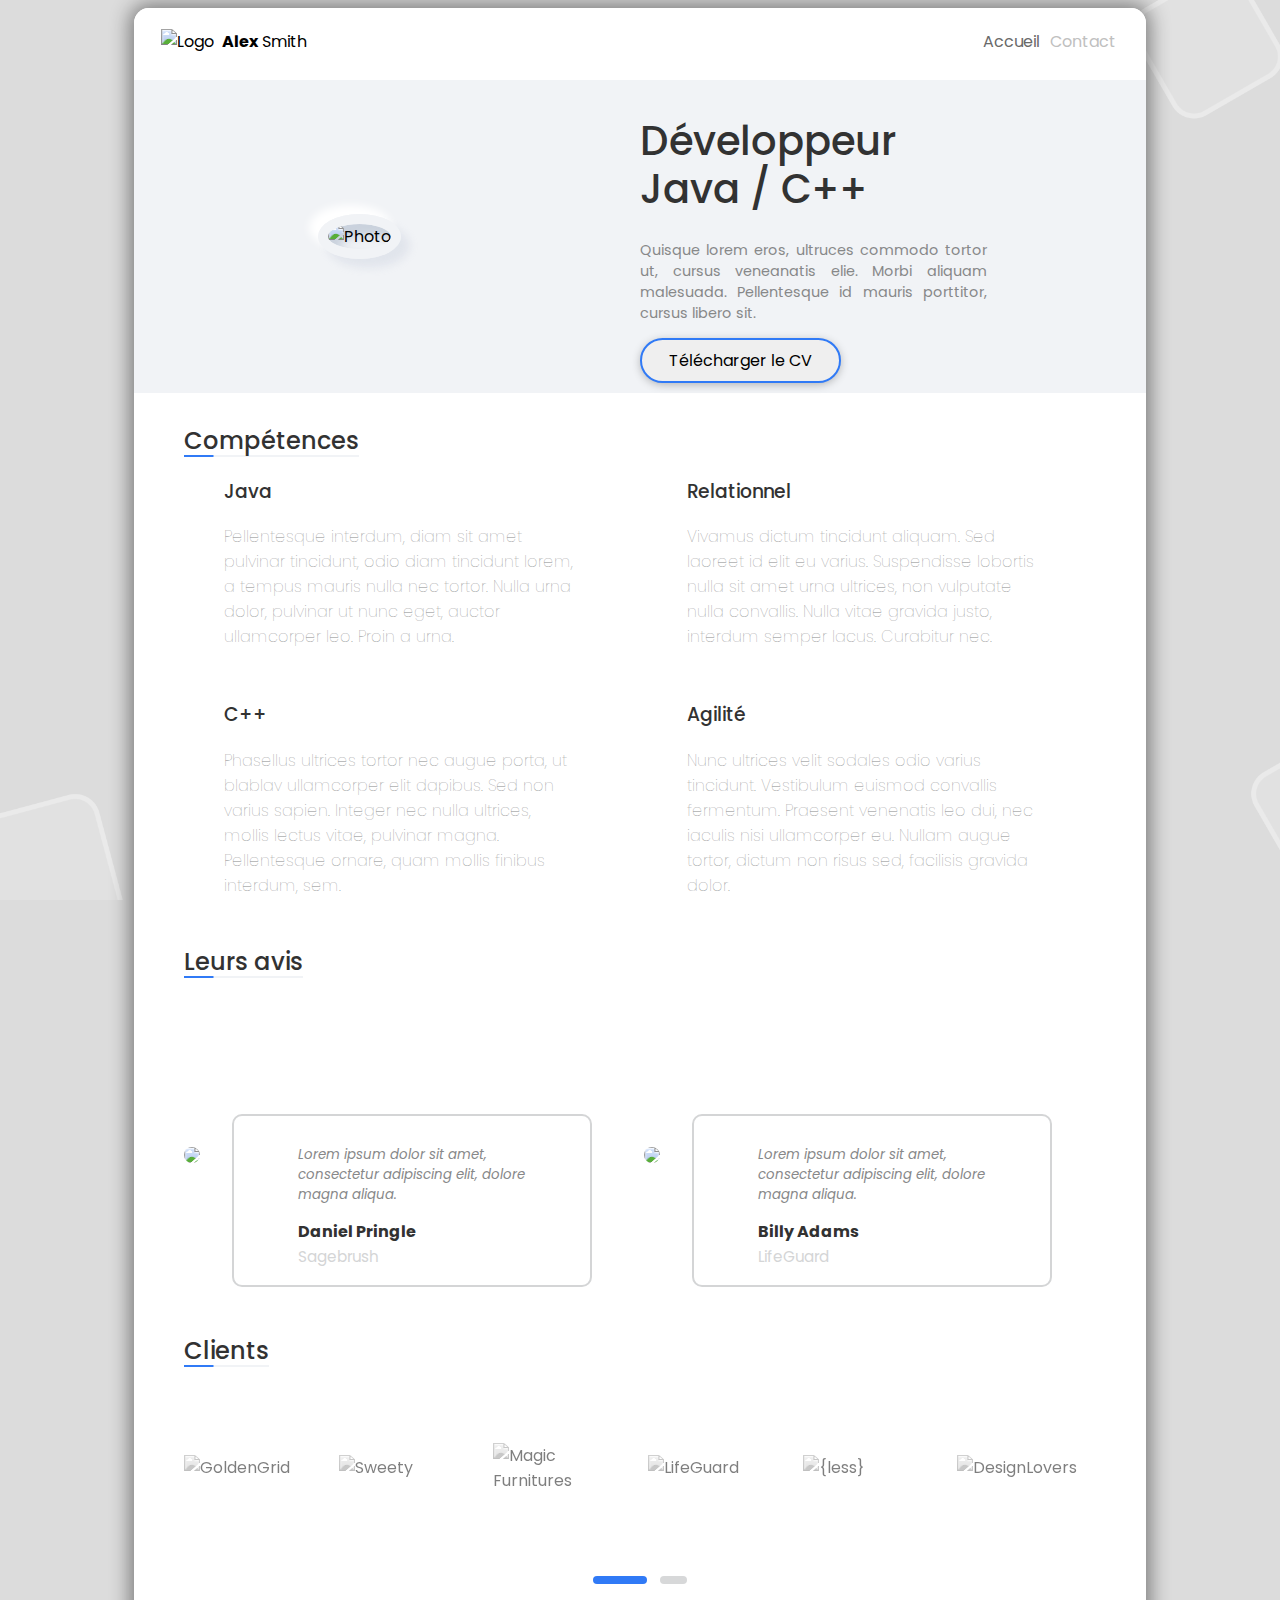
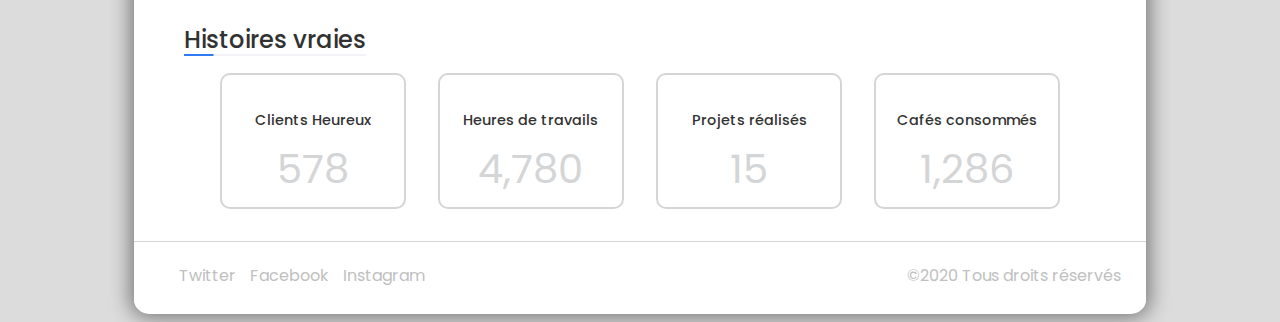
==== commit 7bc95336: "test" ====
--- a/index.html
+++ b/index.html
@@ -18,7 +18,7 @@
     <link rel="icon" type="image/png" sizes="16x16" href="/favicon-16x16.png">
     <link rel="manifest" href="/site.webmanifest">
     <!-- icône du site -->
-    <title>CV</title>
+    <title>CV | VALLOIS Corentin</title>
 </head>
 
 <body>
@@ -85,7 +85,7 @@
                     <!-- Texte sur le c++ -->
                     <div id="thirdTextSkill" class="textSkill">
                         <h3>C++</h3>
-                        <p>Phasellus ultrices tortor nec augue porta, ut ullamcorper elit dapibus. Sed non varius
+                        <p>Phasellus ultrices tortor nec augue porta, ut blablav  ullamcorper elit dapibus. Sed non varius
                             sapien. Integer nec nulla ultrices, mollis lectus vitae, pulvinar magna. Pellentesque
                             ornare, quam mollis finibus interdum, sem.</p>
                     </div>
--- a/assets/stylesheet/style.css
+++ b/assets/stylesheet/style.css
@@ -11,6 +11,7 @@
 	--width-mobile: 1120px;
 }
 
+/*fond de la page */
 body {
 	font-family: 'Poppins', sans-serif;
 	background: gainsboro url("../images/background.png") no-repeat center center fixed;
@@ -34,11 +35,14 @@
 	overflow: hidden;
 }
 
+/* si on est sur mobile */
 @media (max-width: 1120px) {
+	/* on masque le fond*/
 	body {
 		margin: 0;
 	}
 
+	/* on retire les ombres et on met la page sur tout l'écran */
 	#page {
 		width: 100%;
 		max-width: none;
@@ -49,6 +53,7 @@
 	}
 }
 
+/* barre de navigation supérieure */
 nav {
 	width: 100%;
 	background-color: white;
@@ -56,15 +61,19 @@
 	float: left;
 	margin-bottom: 5px;
 	align-items: center;
+
 	display: flex;
 	justify-content: space-between;
-}
-
+	/* met des espaces égaux entre les objets du nav */
+}
+
+/* logo à gauche de la barre de navigation */
 #logo {
 	text-align: center;
 	padding-left: 25px;
 }
 
+/* image et nom du logo */
 #icon,
 #name {
 	padding: 2px;
@@ -72,33 +81,39 @@
 	vertical-align: middle;
 }
 
+/* liste de liens en haut à droite du site */
 nav ul {
 	display: flex;
 	float: right;
 	margin-right: 25px;
 }
 
+/*  bloc contenant le lien de navigation */
 nav li {
 	padding: 5px;
 	display: inline-block;
 }
 
+/* lien de navigation */
 nav a {
 	transition: .1s;
 	color: silver;
 	text-decoration: none;
 }
 
+/* survol du lien de navigation */
 nav a:hover {
 	transition: .1s;
 	color: darkgray;
 }
 
+/* lien de la page active dans la liste de liens*/
 .active {
 	transition: .1s;
 	color: dimgray;
 }
 
+/* partie contenant le titre de la page ou l'image + poste de la personne */
 header {
 	padding: 10px;
 	background: #f1f3f6;
@@ -106,6 +121,7 @@
 	display: flex;
 }
 
+/* contenu du header (images+texte/titre) */
 #headerContent {
 	width: 70%;
 	margin: 0 auto;
@@ -115,17 +131,12 @@
 	grid-template-columns: repeat(2, 1fr);
 }
 
-#pageHeader {
-	display: grid;
-	justify-content: center !important;
-	align-items: center !important;
-	grid-template-columns: repeat(1, 1fr);
-}
-
+/* conteneur de la photo */
 #headerPhoto {
 	padding: 25px;
 }
 
+/* photo utilisée dans le header */
 #photo {
 	width: 350px;
 	border-radius: 50%;
@@ -138,6 +149,15 @@
 		inset 9px 9px 9px 3px rgba(163, 177, 198, 0.5);
 }
 
+/* conteneur du texte du header */
+#headerText {
+	width: fit-content;
+	text-align: justify;
+	margin: 0 auto;
+	display: inline-block;
+}
+
+/* titre du poste/de la page */
 h1 {
 	font-weight: 500;
 	font-size: 250%;
@@ -145,7 +165,43 @@
 	color: var(--main-title-color);
 }
 
+/* description du poste dans le header */
+#describ {
+	color: var(--main-text-color);
+	font-size: 0.9em;
+}
+
+/* boutons sur le site (cv/envoi de formulaire) */
+input[type=submit],
+#CVButton {
+	font-family: 'Poppins', sans-serif;
+	font-size: 1em;
+	padding: 0.5em 1.7em;
+	border-radius: 5em;
+	border: 2px solid var(--main-color);
+	transition: .1s;
+	outline: none;
+	-webkit-box-shadow: 0px 2px 10px -1px rgba(0, 0, 0, 0.3);
+	-moz-box-shadow: 0px 2px 10px -1px rgba(0, 0, 0, 0.3);
+	box-shadow: 0px 2px 10px -1px rgba(0, 0, 0, 0.3);
+}
+
+/* hover du bouton */
+input[type=submit]:hover,
+#CVButton:hover {
+	transition: .1s;
+	transform: scale(1.1);
+}
+
+/* clic du bouton */
+input[type=submit]:active,
+#CVButton:active {
+	transition: .1s;
+	transform: scale(0.9);
+}
+
 @media (max-width: 1120px) {
+	/* on aligne et centre le contenu si la page est sur mobile */
 	#headerContent {
 		grid-template-columns: repeat(1, 1fr);
 		text-align: center !important;
@@ -163,6 +219,7 @@
 	}
 }
 
+/* titre des sections de page*/
 h2 {
 	font-weight: 500;
 	color: var(--main-title-color);
@@ -177,54 +234,19 @@
 	background-image: linear-gradient(0.25turn, var(--main-color) 0%, var(--main-color) 29px, #f1f3f6 30px);
 }
 
+/* titre des compétences */
 h3 {
 	color: var(--main-title-color);
-
 	font-weight: 500;
 }
 
+/* paragraphe des compétences*/
 .skill p {
 	font-weight: 100;
 	color: var(--main-text-color);
 }
 
-#headerText {
-	width: fit-content;
-	text-align: justify;
-	margin: 0 auto;
-	display: inline-block;
-}
-
-#describ {
-	color: var(--main-text-color);
-	font-size: 0.9em;
-}
-
-input[type=submit],
-#CVButton {
-	font-family: 'Poppins', sans-serif;
-	font-size: 1em;
-	padding: 0.5em 1.7em;
-	border-radius: 5em;
-	border: 2px solid var(--main-color);
-	transition: .1s;
-	outline: none;
-	-webkit-box-shadow: 0px 2px 10px -1px rgba(0, 0, 0, 0.3);
-	-moz-box-shadow: 0px 2px 10px -1px rgba(0, 0, 0, 0.3);
-	box-shadow: 0px 2px 10px -1px rgba(0, 0, 0, 0.3);
-}
-
-input[type=submit]:hover,
-#CVButton:hover {
-	transition: .1s;
-	transform: scale(1.1);
-}
-input[type=submit]:active,
-#CVButton:active {
-	transition: .1s;
-	transform: scale(0.9);
-}
-
+/* parties de page */
 #skills,
 #comment,
 #clients,
@@ -235,6 +257,7 @@
 	padding-bottom: 0;
 }
 
+/* conteneur des compétences et des clients */
 #skillGrid,
 .clientsGrid {
 	margin: 0 auto;
@@ -243,8 +266,8 @@
 	grid-template-columns: repeat(2, 1fr);
 }
 
-/* si on passe en mode mobile*/
 @media (max-width: 1120px) {
+	/* on aligne et centre le contenu si la page est sur mobile */
 	#skillGrid {
 		grid-template-columns: repeat(1, 1fr);
 		display: flex;
@@ -257,9 +280,9 @@
 	.skill {
 		text-align: center;
 	}
+
 	.textSkill {
 		display: flex;
-
 		width: 100% !important;
 	}
 }
@@ -274,12 +297,13 @@
 	padding: 0.5em;
 }
 
+/* texte des compétences */
 .textSkill {
 	display: inline-block;
 	width: 78%;
 }
 
-/*contient la grille de cartes*/
+/* contient la grille de cartes */
 .slidesComments {
 	display: grid;
 	grid-gap: 10px;
@@ -287,11 +311,13 @@
 	grid-template-rows: minmax(150px, 1fr);
 }
 
-/*contient toutes les div commentaires*/
+/* contient toutes les div commentaires */
 .commentGrid {
 	overflow-x: hidden;
 	white-space: nowrap;
 }
+
+/* affichage de la scrollbar au survol des avis */
 .commentGrid:hover {
 	overflow-x: scroll;
 }
@@ -356,6 +382,7 @@
 
 /* si on passe en mode mobile*/
 @media (max-width: 700px) {
+	/* on affiche seulement un avis à la fois */
 	.comment {
 		display: inline-block;
 		width: 100%;
@@ -365,18 +392,20 @@
 		background-position: 95% 100%;
 		background-size: 3em;
 	}
+
 	.textComment {
 		margin: 1em 2em;
 		padding: 1em 4em 1em 4em;
 	}
 }
 
+/* utilisé par le javascript pour les clients */
 .mySlides {
 	display: none;
 	/*les diapositives sont masquées par défaut pour que le JS s'occupe de les afficher*/
 }
 
-/* indicateurs du vieux système de scroll */
+/* pour le système de scroll via javascript */
 .sliders,
 .indicators {
 	display: flex;
@@ -384,6 +413,7 @@
 	padding: 0.5em;
 }
 
+/* indicateurs du système de scroll js */
 .indicators button {
 	padding: 0.3em;
 	padding-left: 1em;
@@ -398,6 +428,7 @@
 	background-color: #d7d8d9;
 }
 
+/* survol des indicateurs */
 .indicators button:hover {
 	background-color: var(--main-color-light);
 
@@ -409,6 +440,7 @@
 	transition: .3s;
 }
 
+/*  indicateur de la slide active */
 .activeSliderIndicator {
 	padding-left: 2em !important;
 	padding-right: 2em !important;
@@ -512,6 +544,7 @@
 	.story {
 		width: 100%;
 	}
+
 	#storyGrid {
 		flex-direction: column;
 	}
@@ -584,6 +617,7 @@
 	display: block !important;
 	width: 50% !important;
 }
+
 .contactContent {
 	padding-top: 2em;
 	padding-bottom: 2em;
